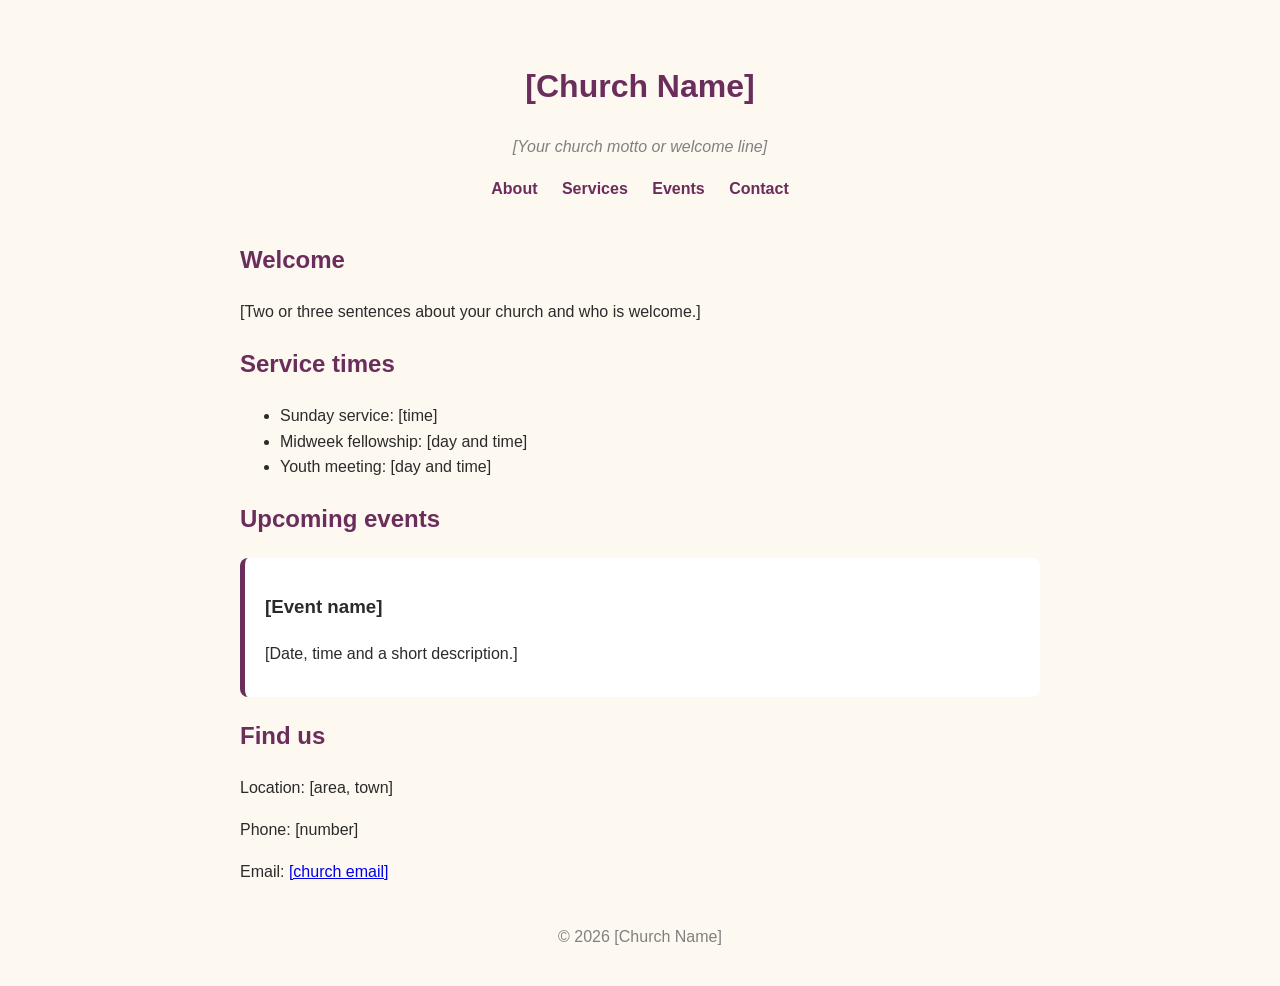
==== index.html @ 3519b6ee "Add files via upload" ====
<!DOCTYPE html>
<html lang="en">
<head>
  <meta charset="UTF-8">
  <meta name="viewport" content="width=device-width, initial-scale=1.0">
  <title>[Church Name]</title>
  <link rel="stylesheet" href="style.css">
</head>
<body>
  <header>
    <h1>[Church Name]</h1>
    <p class="tagline">[Your church motto or welcome line]</p>
    <nav>
      <a href="#about">About</a>
      <a href="#services">Services</a>
      <a href="#events">Events</a>
      <a href="#contact">Contact</a>
    </nav>
  </header>

  <main>
    <section id="about">
      <h2>Welcome</h2>
      <p>[Two or three sentences about your church and who is welcome.]</p>
    </section>

    <section id="services">
      <h2>Service times</h2>
      <ul>
        <li>Sunday service: [time]</li>
        <li>Midweek fellowship: [day and time]</li>
        <li>Youth meeting: [day and time]</li>
      </ul>
    </section>

    <section id="events">
      <h2>Upcoming events</h2>
      <div class="card">
        <h3>[Event name]</h3>
        <p>[Date, time and a short description.]</p>
      </div>
    </section>

    <section id="contact">
      <h2>Find us</h2>
      <p>Location: [area, town]</p>
      <p>Phone: [number]</p>
      <p>Email: <a href="mailto:[church email]">[church email]</a></p>
    </section>
  </main>

  <footer>
    <p>&copy; 2026 [Church Name]</p>
  </footer>
</body>
</html>
---- style.css ----
body {
  font-family: Arial, sans-serif;
  max-width: 800px;
  margin: 0 auto;
  padding: 20px;
  background-color: #fdf8f0;
  color: #2b2b2b;
  line-height: 1.6;
}

header {
  text-align: center;
  padding: 20px 0;
}

h1, h2 {
  color: #6b2d5c;
}

.tagline {
  font-style: italic;
  color: gray;
}

nav a {
  margin: 0 10px;
  text-decoration: none;
  font-weight: bold;
  color: #6b2d5c;
}

.card {
  background-color: white;
  padding: 15px 20px;
  margin-bottom: 15px;
  border-radius: 8px;
  border-left: 5px solid #6b2d5c;
}

footer {
  margin-top: 40px;
  text-align: center;
  color: gray;
}
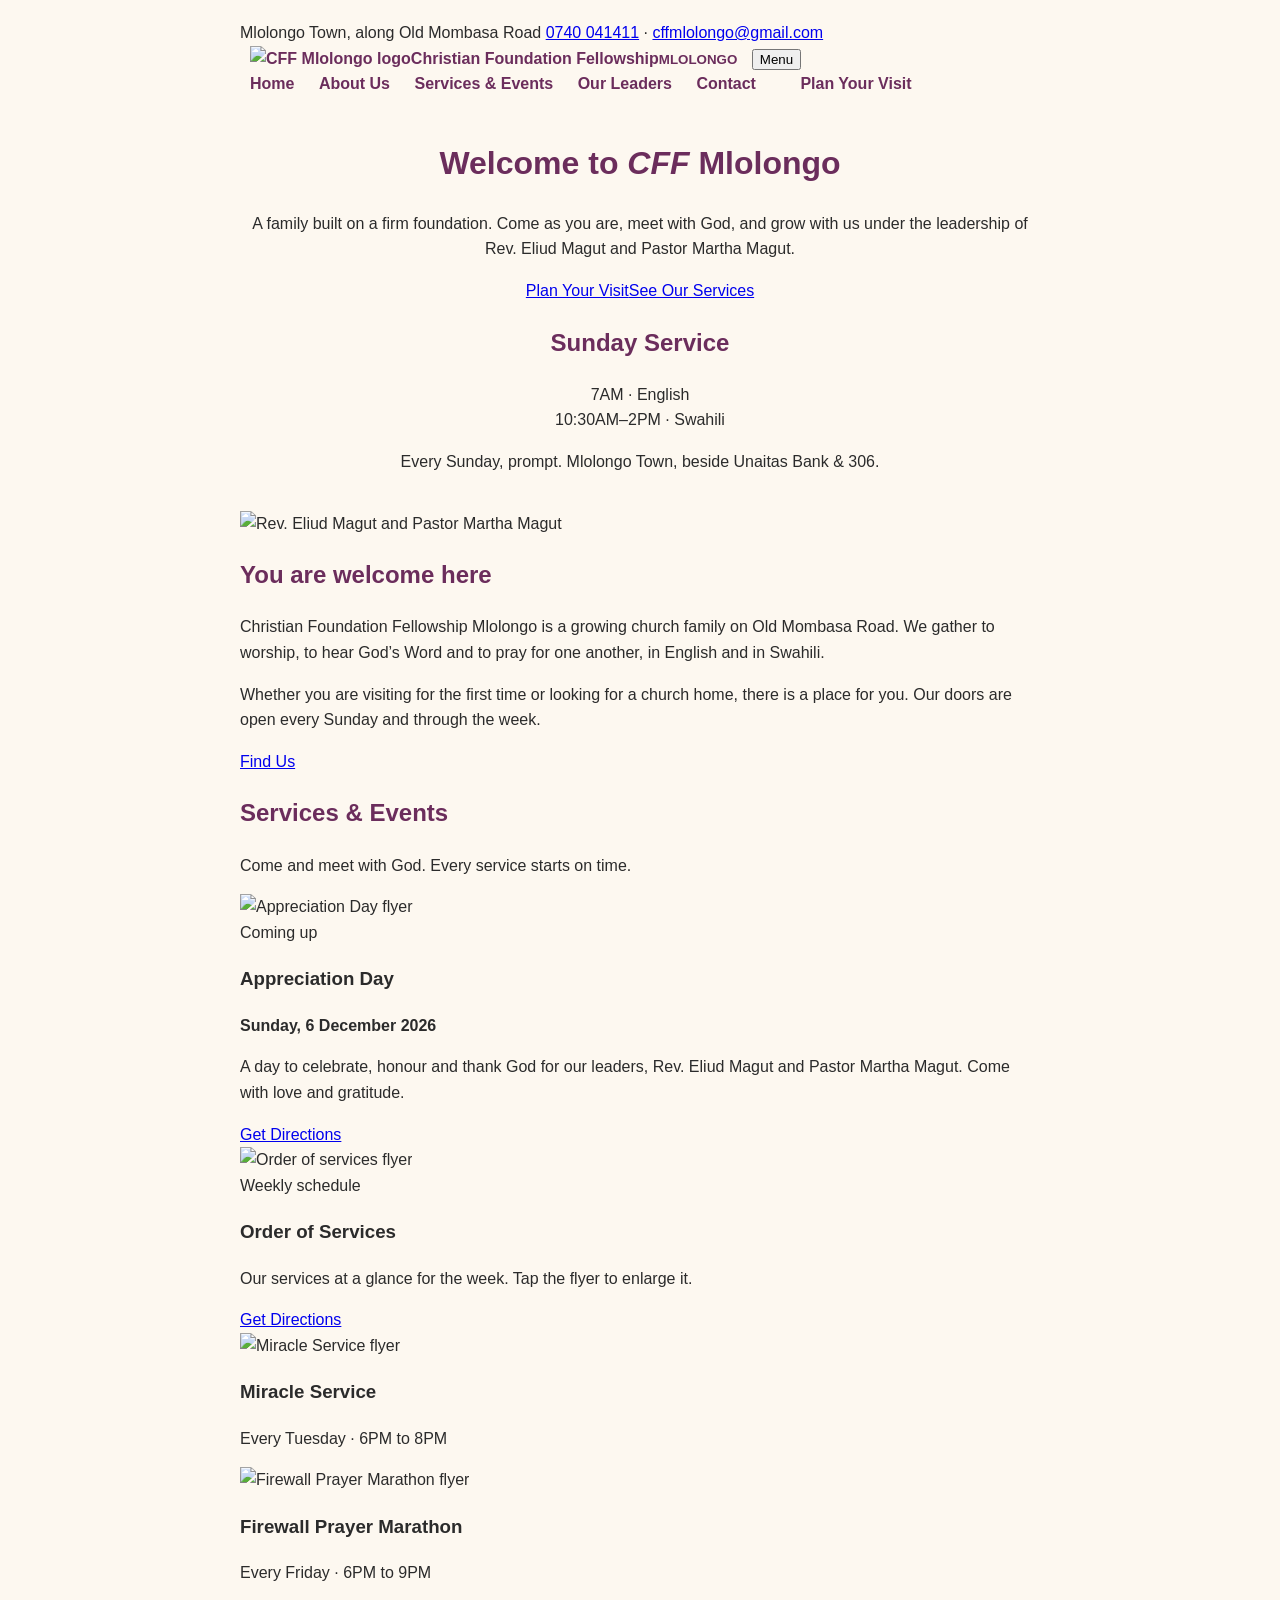
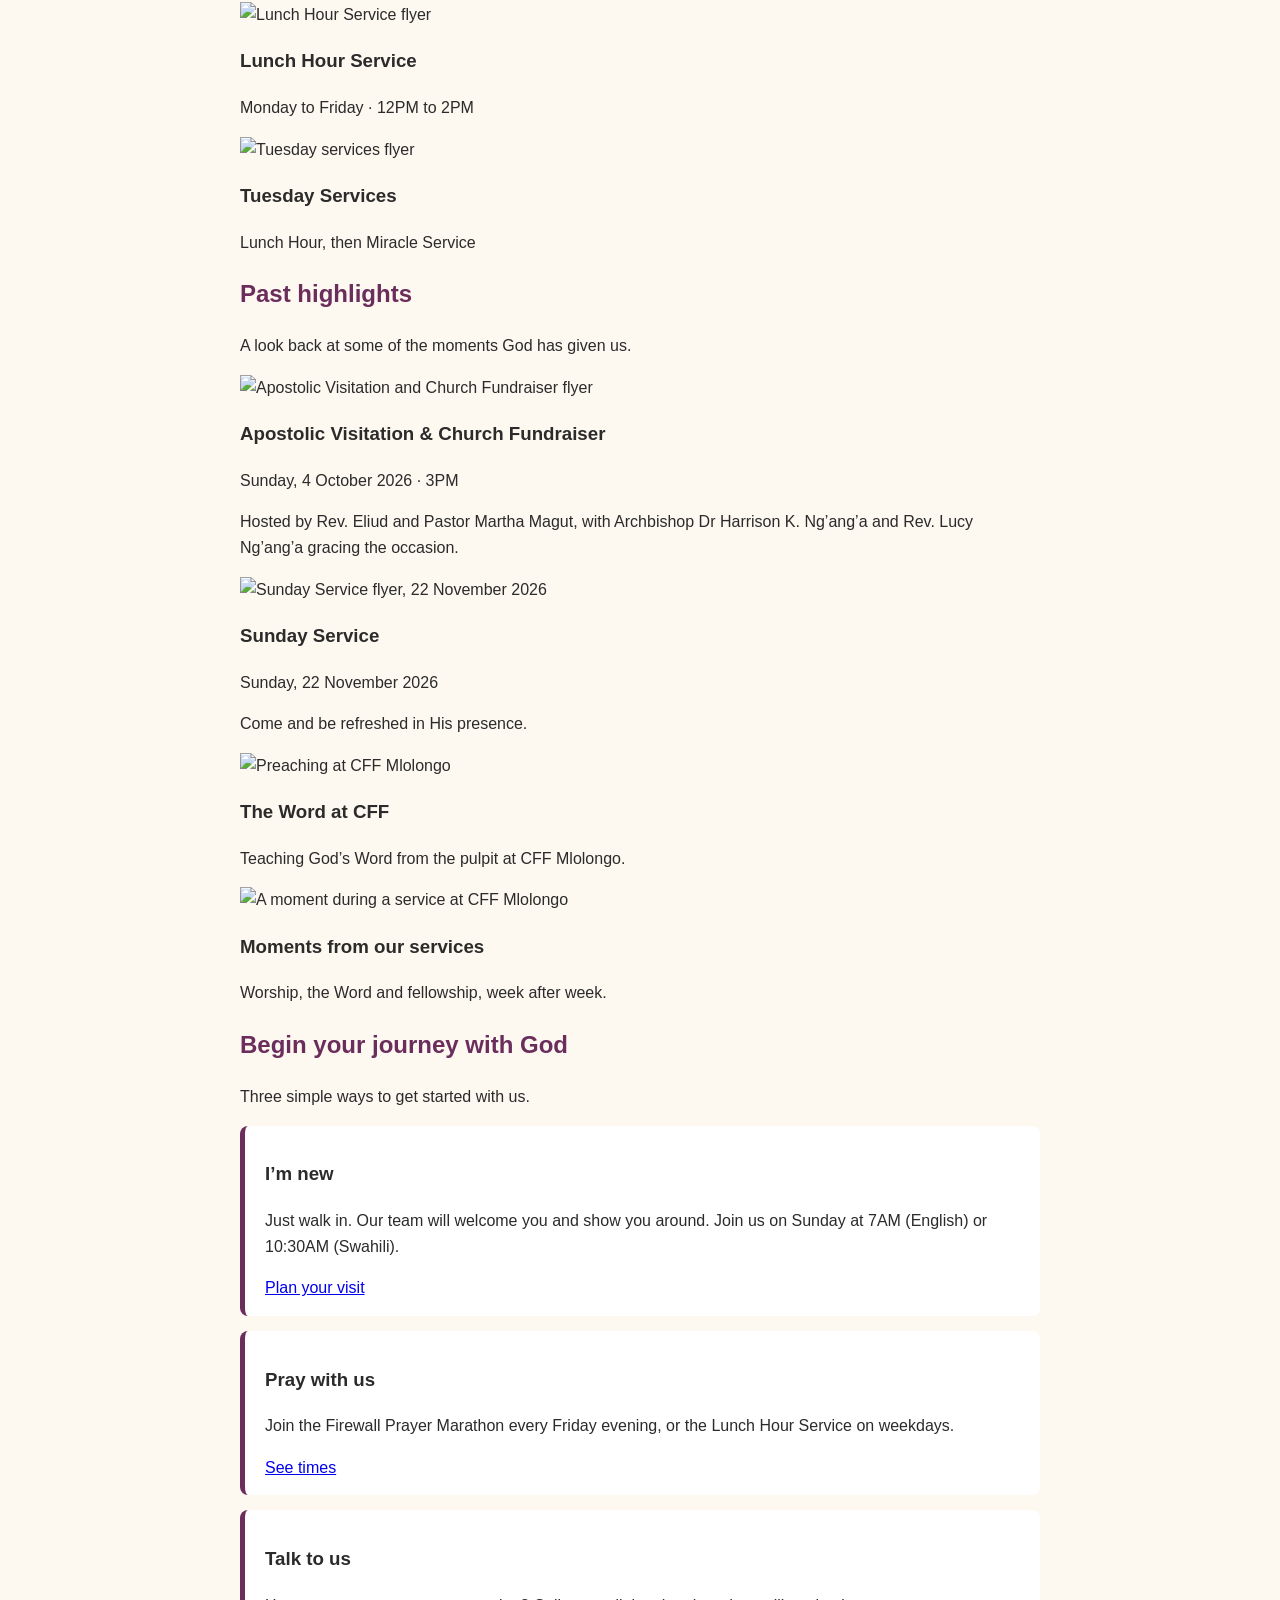
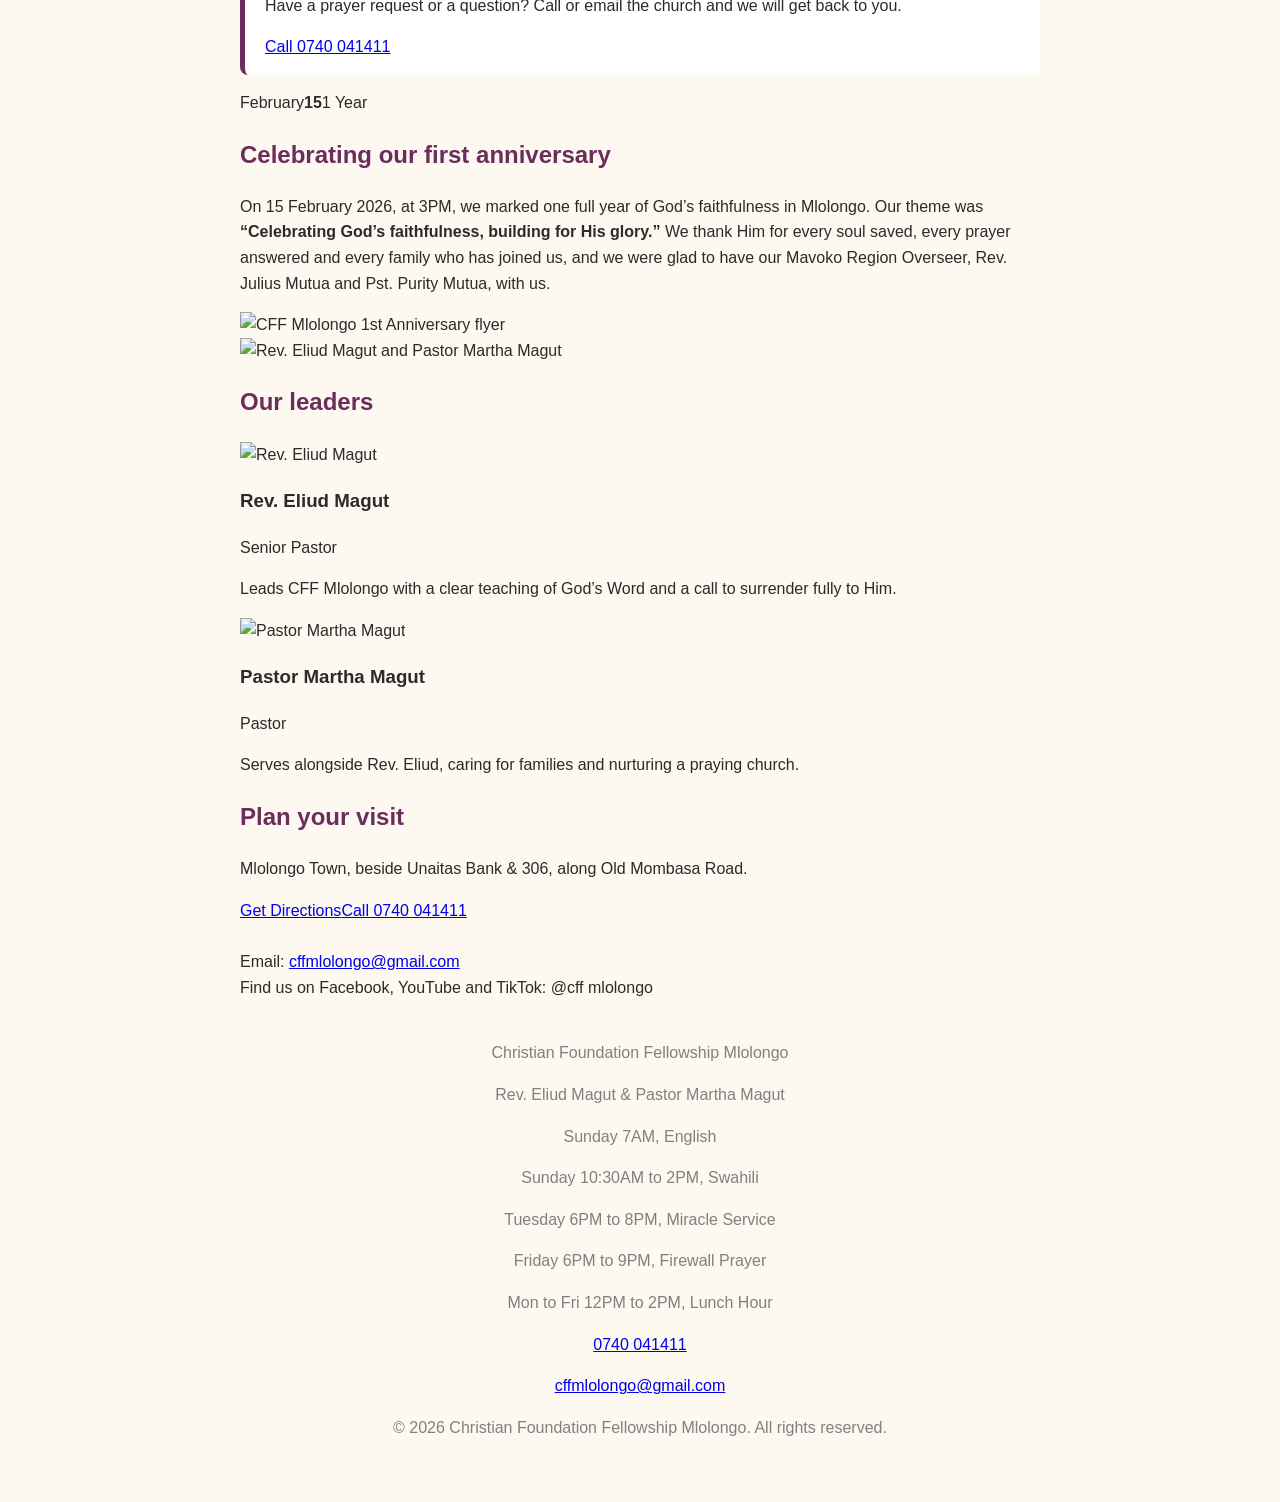
==== commit a1127fa9: "Add files via upload" ====
--- a/index.html
+++ b/index.html
@@ -1,56 +1,154 @@
-<!DOCTYPE html>
-<html lang="en">
-<head>
-  <meta charset="UTF-8">
-  <meta name="viewport" content="width=device-width, initial-scale=1.0">
-  <title>[Church Name]</title>
-  <link rel="stylesheet" href="style.css">
-</head>
-<body>
-  <header>
-    <h1>[Church Name]</h1>
-    <p class="tagline">[Your church motto or welcome line]</p>
-    <nav>
-      <a href="#about">About</a>
-      <a href="#services">Services</a>
-      <a href="#events">Events</a>
-      <a href="#contact">Contact</a>
-    </nav>
-  </header>
-
-  <main>
-    <section id="about">
-      <h2>Welcome</h2>
-      <p>[Two or three sentences about your church and who is welcome.]</p>
-    </section>
-
-    <section id="services">
-      <h2>Service times</h2>
-      <ul>
-        <li>Sunday service: [time]</li>
-        <li>Midweek fellowship: [day and time]</li>
-        <li>Youth meeting: [day and time]</li>
-      </ul>
-    </section>
-
-    <section id="events">
-      <h2>Upcoming events</h2>
-      <div class="card">
-        <h3>[Event name]</h3>
-        <p>[Date, time and a short description.]</p>
-      </div>
-    </section>
-
-    <section id="contact">
-      <h2>Find us</h2>
-      <p>Location: [area, town]</p>
-      <p>Phone: [number]</p>
-      <p>Email: <a href="mailto:[church email]">[church email]</a></p>
-    </section>
-  </main>
-
-  <footer>
-    <p>&copy; 2026 [Church Name]</p>
-  </footer>
-</body>
-</html>+<!DOCTYPE html>
+<html lang="en">
+<head>
+<meta charset="utf-8">
+<meta name="viewport" content="width=device-width, initial-scale=1">
+<title>Christian Foundation Fellowship Mlolongo</title>
+<meta name="description" content="Christian Foundation Fellowship Mlolongo. Join us every Sunday,English Service: 7:am to 10:30AM Swahili Service: 10:30 am to 2:00PM, beside Unaitas Bank along Old Mombasa Road.">
+<meta property="og:title" content="Christian Foundation Fellowship Mlolongo">
+<meta property="og:description" content="Join us every Sunday. Rev. Eliud Magut and Pastor Martha Magut.">
+<meta property="og:image" content="images/pastors.jpg">
+<link rel="icon" href="images/logo.png">
+<link rel="preconnect" href="https://fonts.googleapis.com">
+<link rel="preconnect" href="https://fonts.gstatic.com" crossorigin>
+<link href="https://fonts.googleapis.com/css2?family=Fraunces:opsz,wght@9..144,600;9..144,800&family=Figtree:wght@400;500;700&display=swap" rel="stylesheet">
+<link rel="stylesheet" href="style.css">
+</head>
+<body>
+
+<div class="top"><div class="wrap">
+  <span>Mlolongo Town, along Old Mombasa Road</span>
+  <span><a href="tel:0740041411">0740 041411</a> · <a href="mailto:cffmlolongo@gmail.com">cffmlolongo@gmail.com</a></span>
+</div></div>
+
+<nav class="main"><div class="wrap">
+  <a class="brand" href="#home"><img src="images/logo.png" alt="CFF Mlolongo logo"><span>Christian Foundation Fellowship<small>MLOLONGO</small></span></a>
+  <button class="burger" id="burger" aria-label="Menu">Menu</button>
+  <div class="links" id="links">
+    <a href="#home">Home</a>
+    <a href="#about">About Us</a>
+    <a href="#events">Services &amp; Events</a>
+    <a href="#leaders">Our Leaders</a>
+    <a href="#contact">Contact</a>
+    <a class="btn red" href="#contact" style="padding:10px 20px">Plan Your Visit</a>
+  </div>
+</div></nav>
+
+<header class="hero" id="home"><div class="wrap hero-grid">
+  <div>
+    <h1>Welcome to <em>CFF</em> Mlolongo</h1>
+    <p>A family built on a firm foundation. Come as you are, meet with God, and grow with us under the leadership of Rev. Eliud Magut and Pastor Martha Magut.</p>
+    <div class="cta"><a class="btn" href="#contact">Plan Your Visit</a><a class="btn ghost" href="#events">See Our Services</a></div>
+  </div>
+  <div class="sunday">
+    <h2>Sunday Service</h2>
+    <div class="t">7AM · English</div>
+    <div class="t">10:30AM–2PM · Swahili</div>
+    <p>Every Sunday, prompt. Mlolongo Town, beside Unaitas Bank &amp; 306.</p>
+  </div>
+</div></header>
+
+<section class="welcome" id="about"><div class="wrap">
+  <img class="ph" src="images/pastors.jpg" alt="Rev. Eliud Magut and Pastor Martha Magut">
+  <div>
+    <h2 class="title">You are welcome here</h2>
+    <p>Christian Foundation Fellowship Mlolongo is a growing church family on Old Mombasa Road. We gather to worship, to hear God’s Word and to pray for one another, in English and in Swahili.</p>
+    <p>Whether you are visiting for the first time or looking for a church home, there is a place for you. Our doors are open every Sunday and through the week.</p>
+    <div class="cta"><a class="btn red" href="#contact">Find Us</a></div>
+  </div>
+</div></section>
+
+<section class="events" id="events"><div class="wrap">
+  <h2 class="title center">Services &amp; Events</h2>
+  <p class="lead center">Come and meet with God. Every service starts on time.</p>
+
+  <div class="featured">
+    <img src="images/appreciation-day.jpg" alt="Appreciation Day flyer" data-zoom>
+    <div>
+      <span class="tag">Coming up</span>
+      <h3>Appreciation Day</h3>
+      <p><strong>Sunday, 6 December 2026</strong></p>
+      <p>A day to celebrate, honour and thank God for our leaders, Rev. Eliud Magut and Pastor Martha Magut. Come with love and gratitude.</p>
+      <div class="cta"><a class="btn" href="#contact">Get Directions</a></div>
+    </div>
+  </div>
+
+  <div class="featured">
+    <img src="images/order-of-services.jpg" alt="Order of services flyer" data-zoom>
+    <div>
+      <span class="tag">Weekly schedule</span>
+      <h3>Order of Services</h3>
+      <p>Our services at a glance for the week. Tap the flyer to enlarge it.</p>
+      <div class="cta"><a class="btn" href="#contact">Get Directions</a></div>
+    </div>
+  </div>
+
+  <div class="cards4">
+    <div class="ev"><img src="images/miracle-service.jpg" alt="Miracle Service flyer" data-zoom><div><h3>Miracle Service</h3><p class="when">Every Tuesday · 6PM to 8PM</p></div></div>
+    <div class="ev"><img src="images/firewall-prayer.jpg" alt="Firewall Prayer Marathon flyer" data-zoom><div><h3>Firewall Prayer Marathon</h3><p class="when">Every Friday · 6PM to 9PM</p></div></div>
+    <div class="ev"><img src="images/lunch-hour.jpg" alt="Lunch Hour Service flyer" data-zoom><div><h3>Lunch Hour Service</h3><p class="when">Monday to Friday · 12PM to 2PM</p></div></div>
+    <div class="ev"><img src="images/tuesday-services.jpg" alt="Tuesday services flyer" data-zoom><div><h3>Tuesday Services</h3><p class="when">Lunch Hour, then Miracle Service</p></div></div>
+  </div>
+</div></section>
+
+<section id="highlights"><div class="wrap">
+  <h2 class="title center">Past highlights</h2>
+  <p class="lead center">A look back at some of the moments God has given us.</p>
+  <div class="hl">
+    <div class="ev"><img src="images/apostolic-visitation.jpg" alt="Apostolic Visitation and Church Fundraiser flyer" data-zoom><div><h3>Apostolic Visitation &amp; Church Fundraiser</h3><p class="when">Sunday, 4 October 2026 · 3PM</p><p class="note">Hosted by Rev. Eliud and Pastor Martha Magut, with Archbishop Dr Harrison K. Ng’ang’a and Rev. Lucy Ng’ang’a gracing the occasion.</p></div></div>
+    <div class="ev"><img src="images/sunday-service.jpg" alt="Sunday Service flyer, 22 November 2026" data-zoom><div><h3>Sunday Service</h3><p class="when">Sunday, 22 November 2026</p><p class="note">Come and be refreshed in His presence.</p></div></div>
+    <div class="ev"><img src="images/pulpit.jpg" alt="Preaching at CFF Mlolongo" data-zoom><div><h3>The Word at CFF</h3><p class="note">Teaching God’s Word from the pulpit at CFF Mlolongo.</p></div></div>
+    <div class="ev"><img src="images/service-moment.jpg" alt="A moment during a service at CFF Mlolongo" data-zoom><div><h3>Moments from our services</h3><p class="note">Worship, the Word and fellowship, week after week.</p></div></div>
+  </div>
+</div></section>
+
+<section id="journey"><div class="wrap">
+  <h2 class="title center">Begin your journey with God</h2>
+  <p class="lead center">Three simple ways to get started with us.</p>
+  <div class="grid3">
+    <div class="card"><h3>I’m new</h3><p>Just walk in. Our team will welcome you and show you around. Join us on Sunday at 7AM (English) or 10:30AM (Swahili).</p><a class="more" href="#contact">Plan your visit</a></div>
+    <div class="card"><h3>Pray with us</h3><p>Join the Firewall Prayer Marathon every Friday evening, or the Lunch Hour Service on weekdays.</p><a class="more" href="#events">See times</a></div>
+    <div class="card"><h3>Talk to us</h3><p>Have a prayer request or a question? Call or email the church and we will get back to you.</p><a class="more" href="tel:0740041411">Call 0740 041411</a></div>
+  </div>
+</div></section>
+
+<section class="anni" id="anniversary"><div class="wrap">
+  <div class="date"><span>February</span><b>15</b><span>1 Year</span></div>
+  <div class="anni-text"><h2>Celebrating our first anniversary</h2><p>On 15 February 2026, at 3PM, we marked one full year of God’s faithfulness in Mlolongo. Our theme was <strong>“Celebrating God’s faithfulness, building for His glory.”</strong> We thank Him for every soul saved, every prayer answered and every family who has joined us, and we were glad to have our Mavoko Region Overseer, Rev. Julius Mutua and Pst. Purity Mutua, with us.</p></div>
+  <img class="anni-img" src="images/anniversary.jpg" alt="CFF Mlolongo 1st Anniversary flyer" data-zoom>
+</div></section>
+
+<section class="leaders" id="leaders"><div class="wrap">
+  <img src="images/pastors.jpg" alt="Rev. Eliud Magut and Pastor Martha Magut">
+  <div>
+    <h2 class="title">Our leaders</h2>
+    <div class="who"><img class="av" src="images/avatar-eliud.jpg" alt="Rev. Eliud Magut"><h3>Rev. Eliud Magut</h3><p class="role">Senior Pastor</p><p>Leads CFF Mlolongo with a clear teaching of God’s Word and a call to surrender fully to Him.</p></div>
+    <div class="who"><img class="av" src="images/avatar-martha.jpg" alt="Pastor Martha Magut"><h3>Pastor Martha Magut</h3><p class="role">Pastor</p><p>Serves alongside Rev. Eliud, caring for families and nurturing a praying church.</p></div>
+  </div>
+</div></section>
+
+<section class="visit" id="contact"><div class="wrap">
+  <h2 class="title">Plan your visit</h2>
+  <p class="address">Mlolongo Town, beside Unaitas Bank &amp; 306, along Old Mombasa Road.</p>
+  <div class="cta"><a class="btn red" href="https://maps.app.goo.gl/NoRtbxfYdgS4P6Lt7" target="_blank" rel="noopener">Get Directions</a><a class="btn" href="tel:0740041411">Call 0740 041411</a></div>
+  <p style="margin-top:26px;color:var(--muted)">Email: <a href="mailto:cffmlolongo@gmail.com">cffmlolongo@gmail.com</a><br>Find us on Facebook, YouTube and TikTok: @cff mlolongo</p>
+</div></section>
+
+<footer><div class="wrap">
+  <div><div class="brandline"><img src="images/logo.png" alt=""><span>Christian Foundation Fellowship Mlolongo</span></div><p>Rev. Eliud Magut &amp; Pastor Martha Magut</p></div>
+  <div><p>Sunday 7AM, English</p><p>Sunday 10:30AM to 2PM, Swahili</p><p>Tuesday 6PM to 8PM, Miracle Service</p><p>Friday 6PM to 9PM, Firewall Prayer</p><p>Mon to Fri 12PM to 2PM, Lunch Hour</p></div>
+  <div><p><a href="tel:0740041411">0740 041411</a></p><p><a href="mailto:cffmlolongo@gmail.com">cffmlolongo@gmail.com</a></p></div>
+</div>
+<div class="wrap"><p class="small">© 2026 Christian Foundation Fellowship Mlolongo. All rights reserved.</p></div></footer>
+
+<div id="lb"><img alt=""></div>
+<script>
+var b=document.getElementById('burger'),l=document.getElementById('links');
+b.onclick=function(){l.classList.toggle('open')};
+l.onclick=function(e){if(e.target.tagName==='A')l.classList.remove('open')};
+var lb=document.getElementById('lb'),li=lb.querySelector('img');
+document.querySelectorAll('[data-zoom]').forEach(function(i){i.onclick=function(){li.src=i.src;lb.classList.add('on')}});
+lb.onclick=function(){lb.classList.remove('on')};
+</script>
+</body>
+</html>
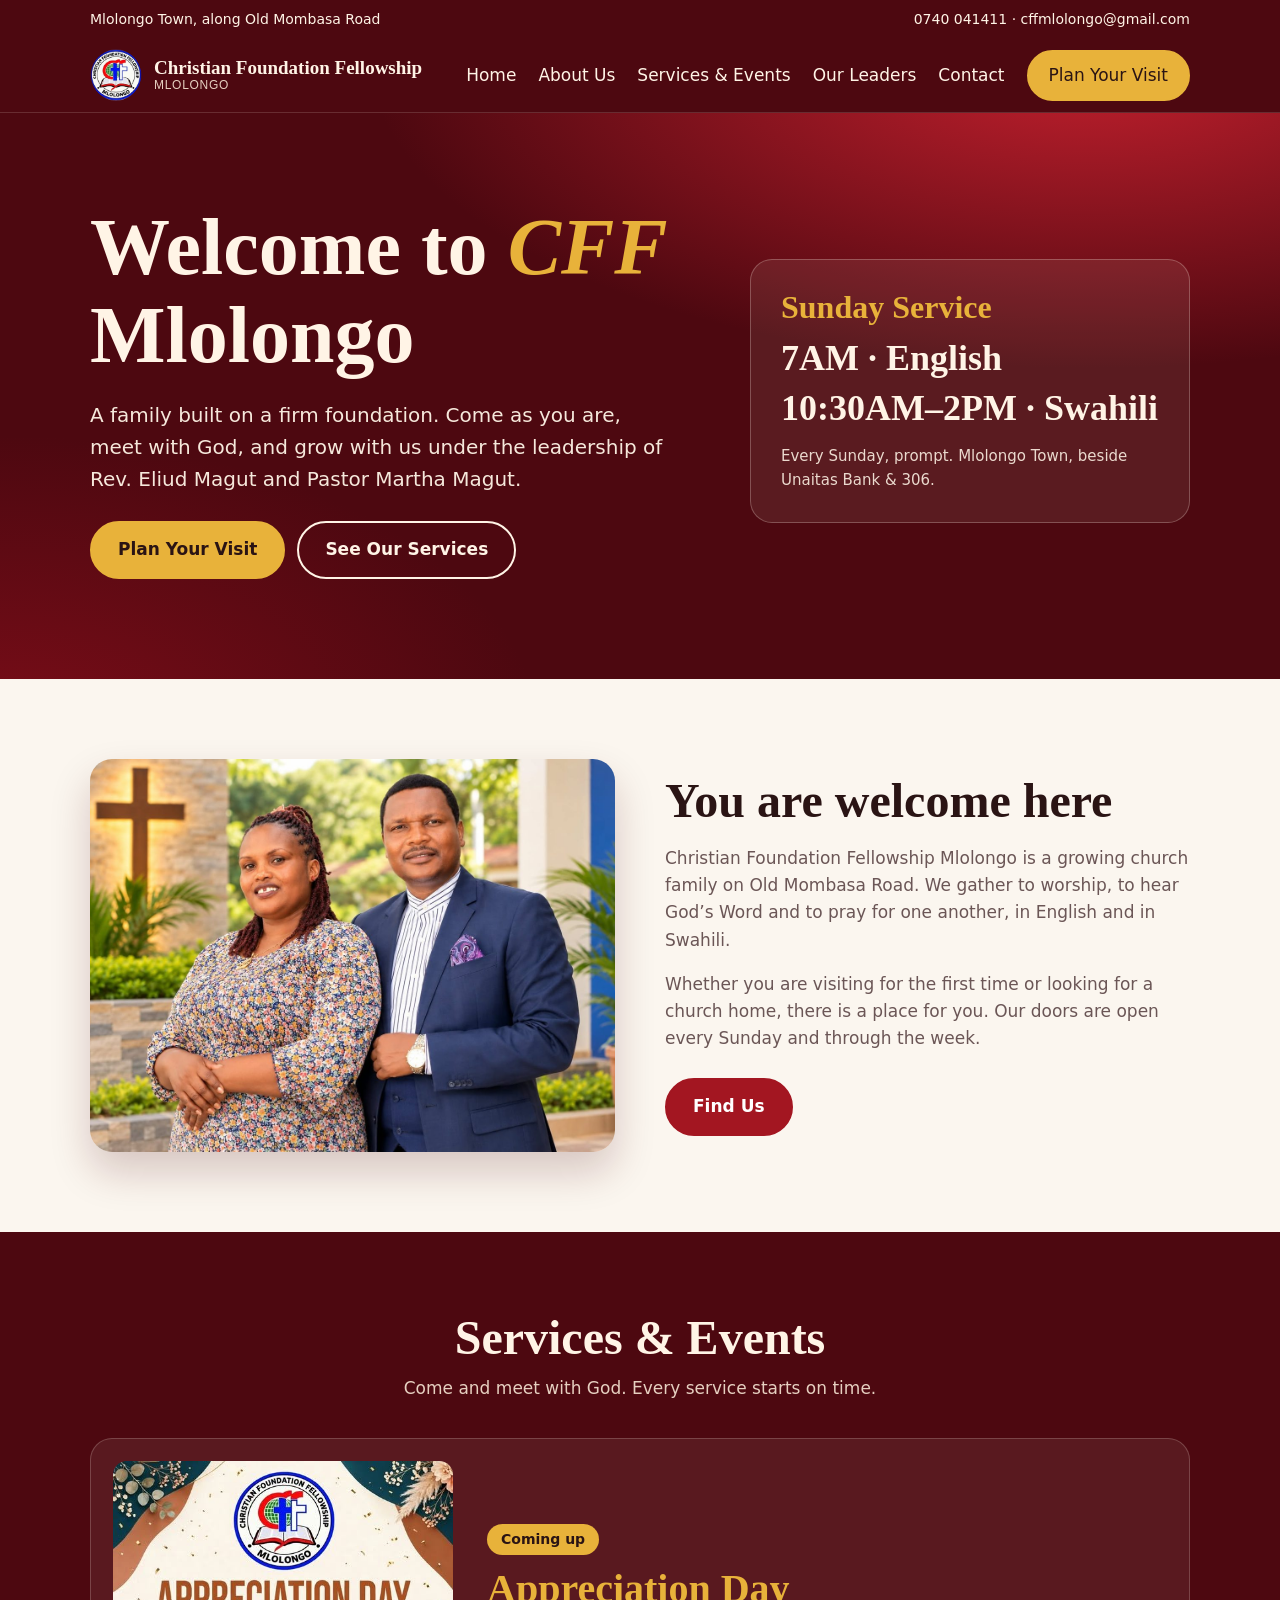
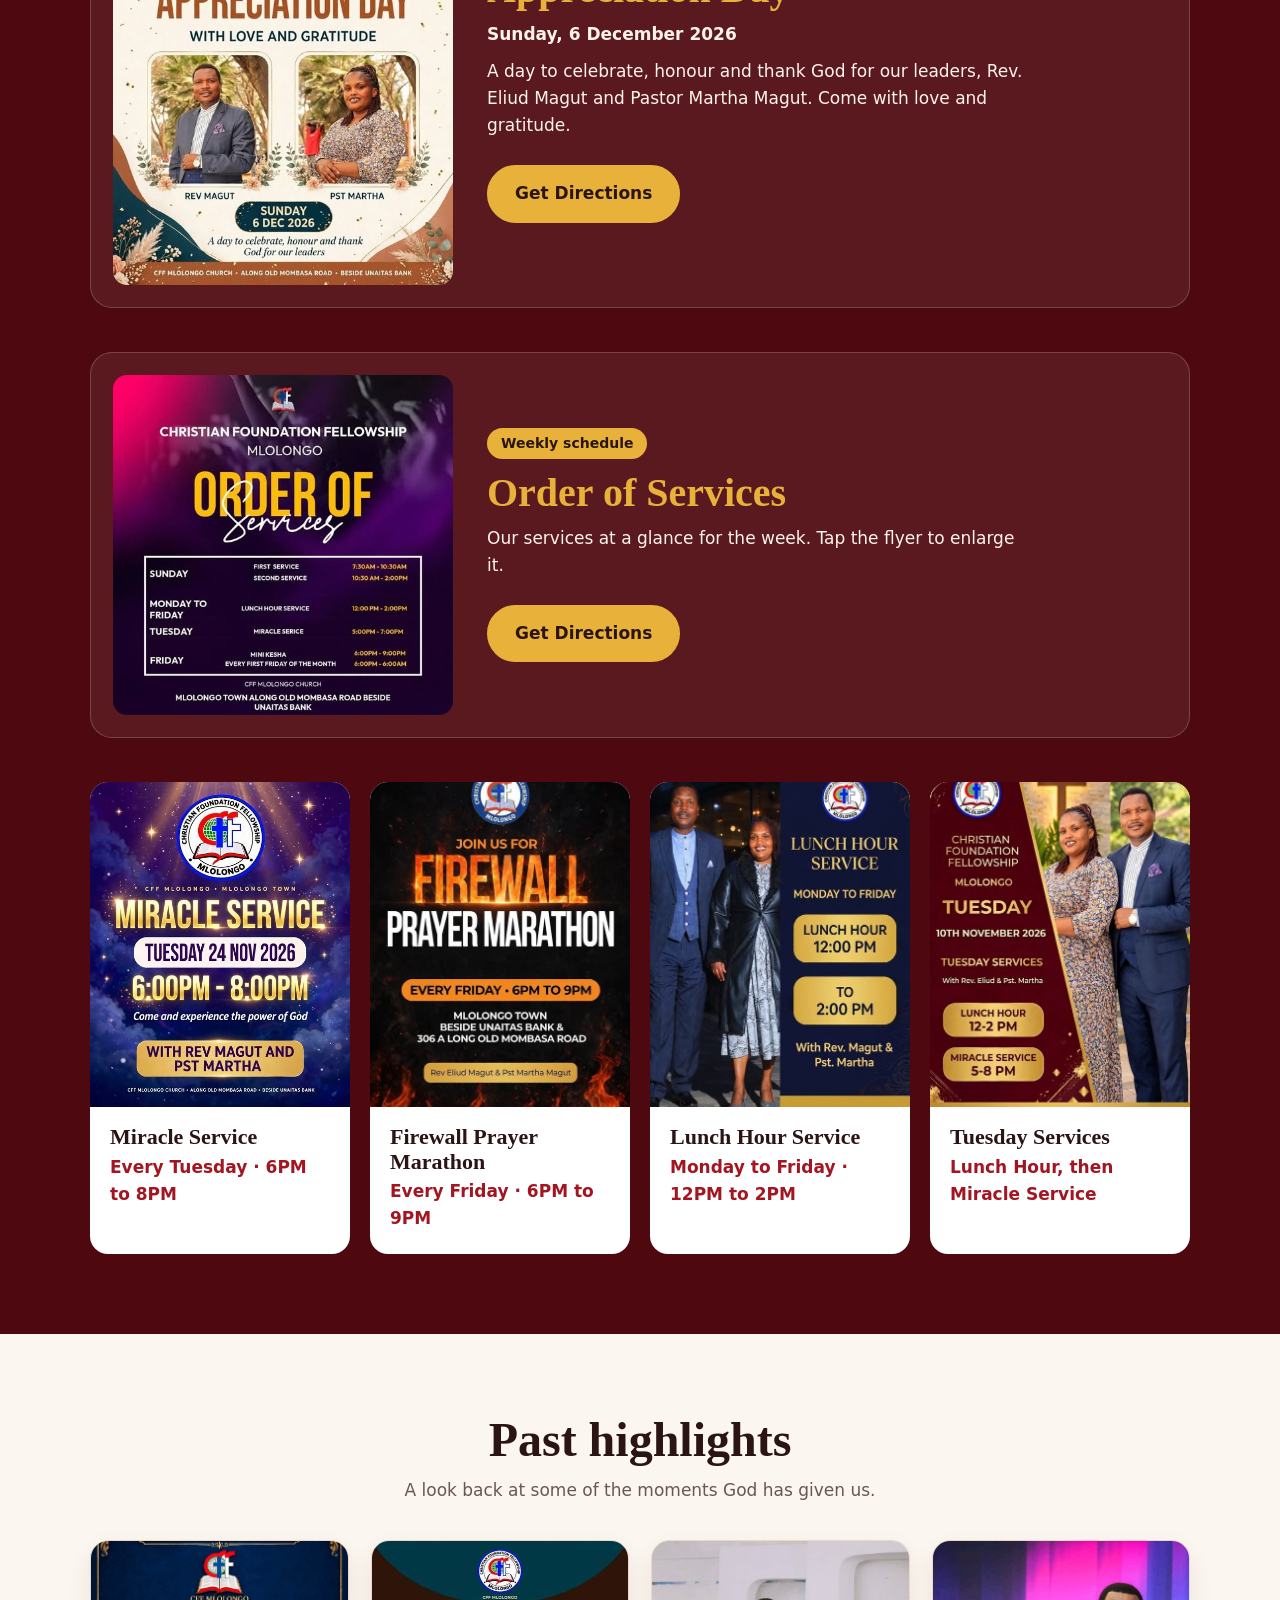
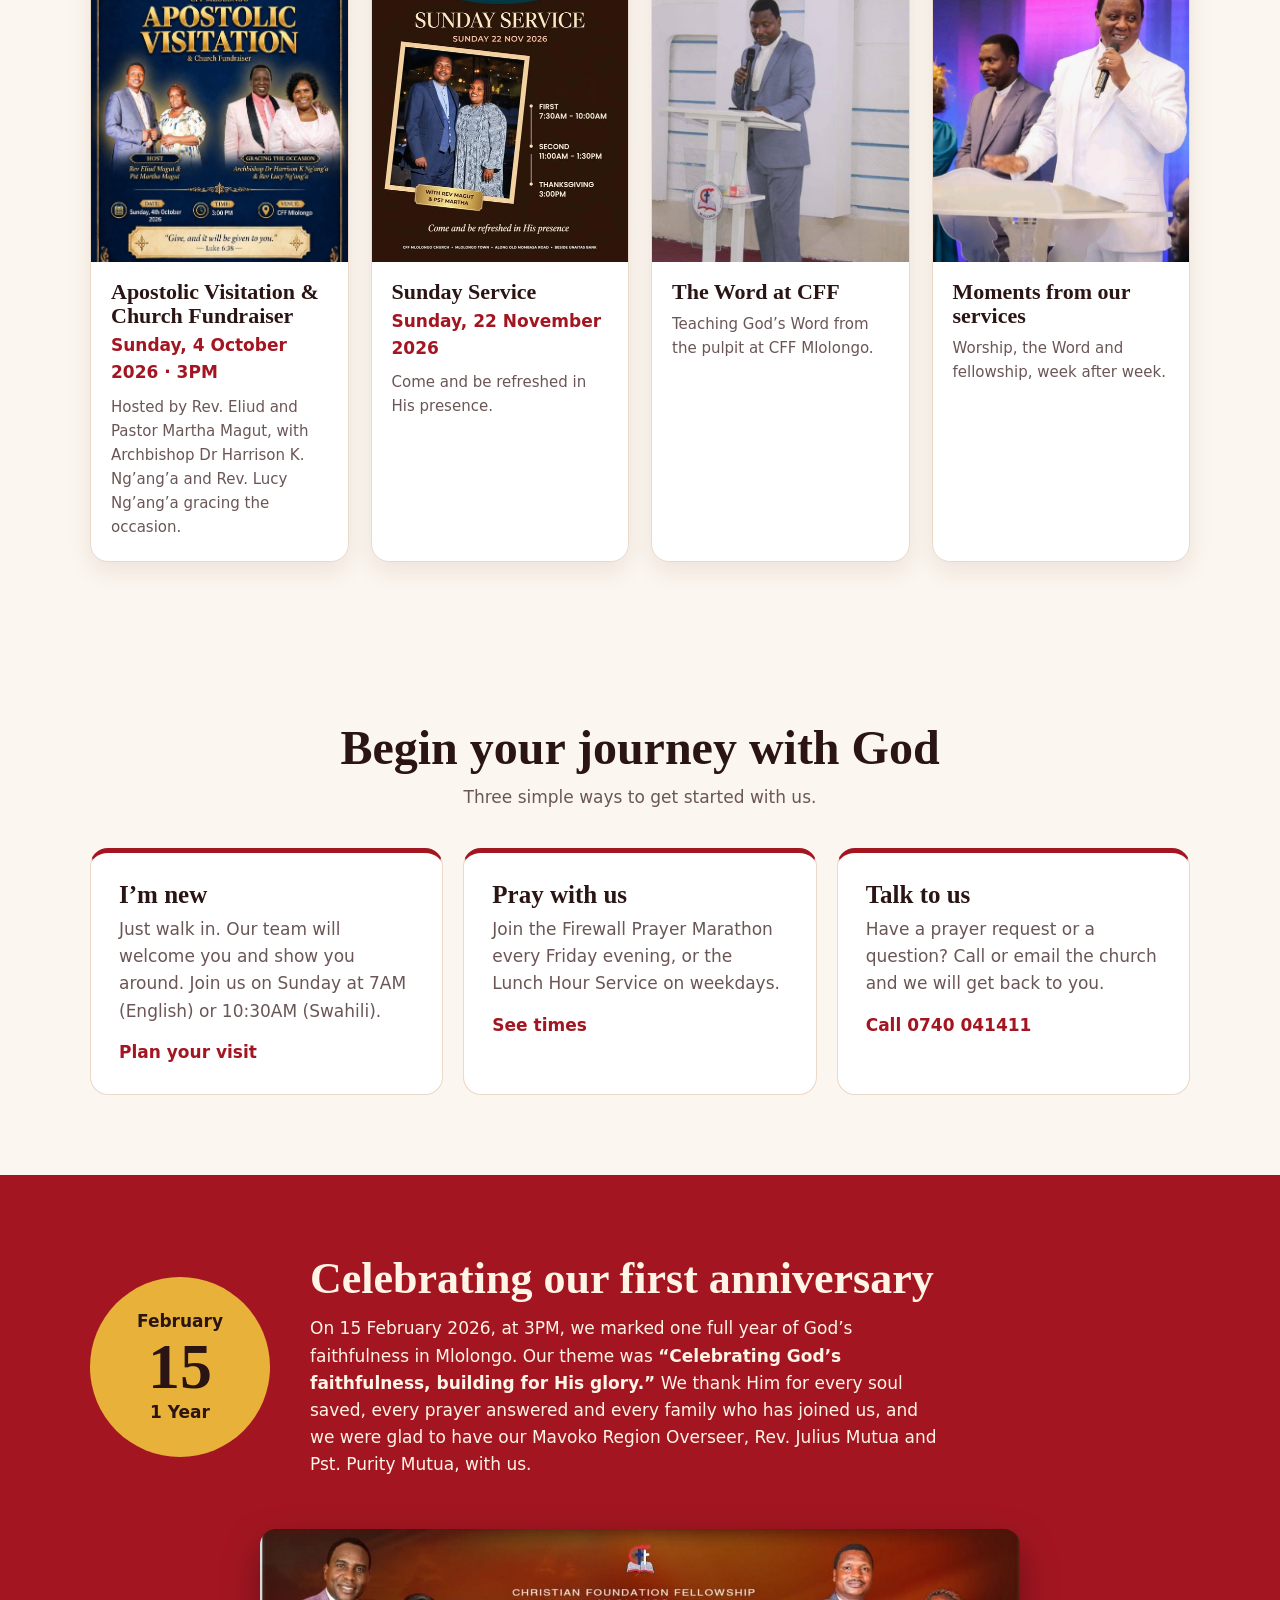
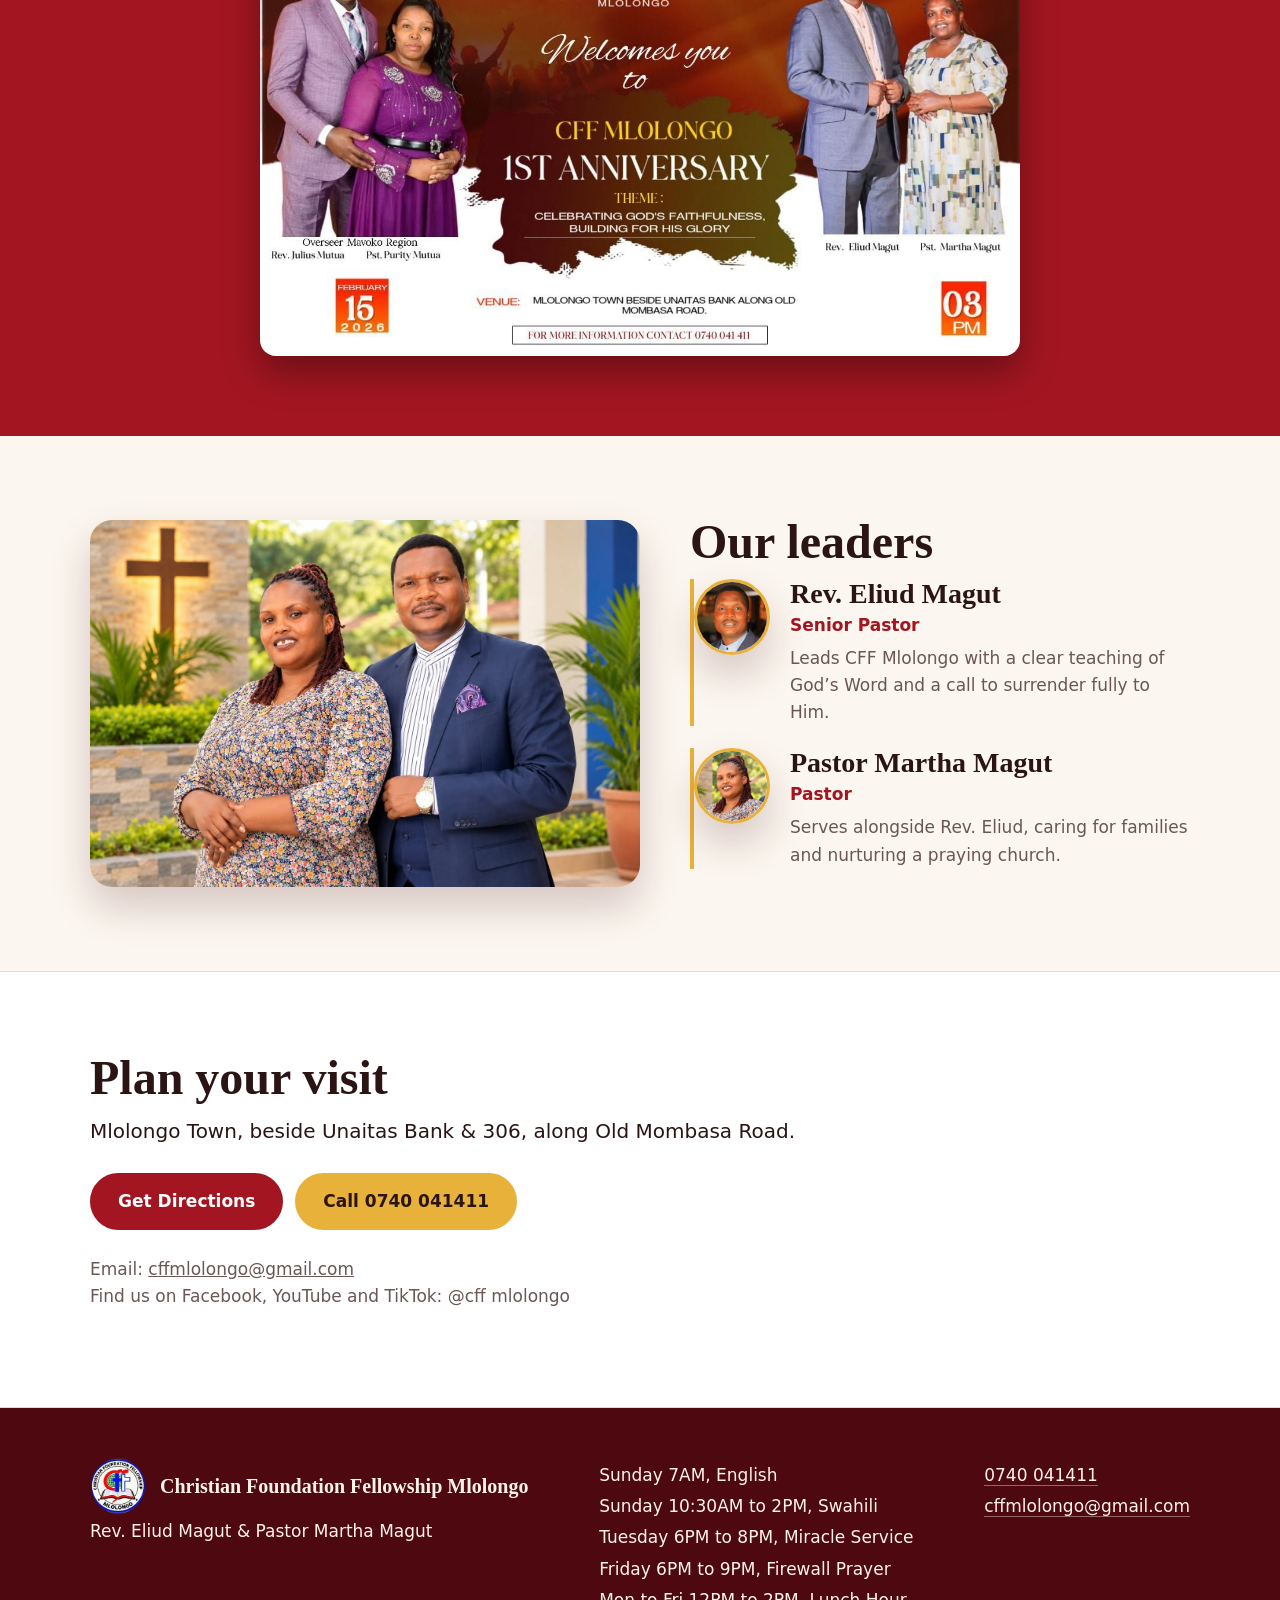
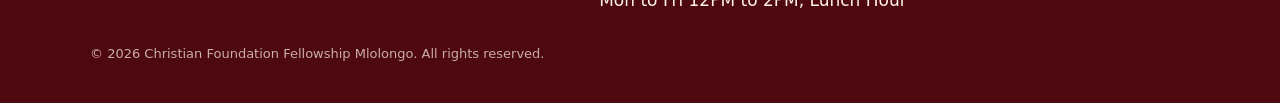
==== commit bd74864e: "Add files via upload" ====
--- a/index.html
+++ b/index.html
@@ -4,11 +4,11 @@
 <meta charset="utf-8">
 <meta name="viewport" content="width=device-width, initial-scale=1">
 <title>Christian Foundation Fellowship Mlolongo</title>
-<meta name="description" content="Christian Foundation Fellowship Mlolongo. Join us every Sunday,English Service: 7:am to 10:30AM Swahili Service: 10:30 am to 2:00PM, beside Unaitas Bank along Old Mombasa Road.">
+<meta name="description" content="Christian Foundation Fellowship Mlolongo. Join us every Sunday, 7AM English and 10:30AM Swahili, beside Unaitas Bank along Old Mombasa Road.">
 <meta property="og:title" content="Christian Foundation Fellowship Mlolongo">
 <meta property="og:description" content="Join us every Sunday. Rev. Eliud Magut and Pastor Martha Magut.">
-<meta property="og:image" content="images/pastors.jpg">
-<link rel="icon" href="images/logo.png">
+<meta property="og:image" content="images/images/pastors.jpg">
+<link rel="icon" href="images/images/logo.png">
 <link rel="preconnect" href="https://fonts.googleapis.com">
 <link rel="preconnect" href="https://fonts.gstatic.com" crossorigin>
 <link href="https://fonts.googleapis.com/css2?family=Fraunces:opsz,wght@9..144,600;9..144,800&family=Figtree:wght@400;500;700&display=swap" rel="stylesheet">
@@ -22,7 +22,7 @@
 </div></div>
 
 <nav class="main"><div class="wrap">
-  <a class="brand" href="#home"><img src="images/logo.png" alt="CFF Mlolongo logo"><span>Christian Foundation Fellowship<small>MLOLONGO</small></span></a>
+  <a class="brand" href="#home"><img src="images/images/logo.png" alt="CFF Mlolongo logo"><span>Christian Foundation Fellowship<small>MLOLONGO</small></span></a>
   <button class="burger" id="burger" aria-label="Menu">Menu</button>
   <div class="links" id="links">
     <a href="#home">Home</a>
@@ -49,7 +49,7 @@
 </div></header>
 
 <section class="welcome" id="about"><div class="wrap">
-  <img class="ph" src="images/pastors.jpg" alt="Rev. Eliud Magut and Pastor Martha Magut">
+  <img class="ph" src="images/images/pastors.jpg" alt="Rev. Eliud Magut and Pastor Martha Magut">
   <div>
     <h2 class="title">You are welcome here</h2>
     <p>Christian Foundation Fellowship Mlolongo is a growing church family on Old Mombasa Road. We gather to worship, to hear God’s Word and to pray for one another, in English and in Swahili.</p>
@@ -63,7 +63,7 @@
   <p class="lead center">Come and meet with God. Every service starts on time.</p>
 
   <div class="featured">
-    <img src="images/appreciation-day.jpg" alt="Appreciation Day flyer" data-zoom>
+    <img src="images/images/appreciation-day.jpg" alt="Appreciation Day flyer" data-zoom>
     <div>
       <span class="tag">Coming up</span>
       <h3>Appreciation Day</h3>
@@ -74,7 +74,7 @@
   </div>
 
   <div class="featured">
-    <img src="images/order-of-services.jpg" alt="Order of services flyer" data-zoom>
+    <img src="images/images/order-of-services.jpg" alt="Order of services flyer" data-zoom>
     <div>
       <span class="tag">Weekly schedule</span>
       <h3>Order of Services</h3>
@@ -84,10 +84,10 @@
   </div>
 
   <div class="cards4">
-    <div class="ev"><img src="images/miracle-service.jpg" alt="Miracle Service flyer" data-zoom><div><h3>Miracle Service</h3><p class="when">Every Tuesday · 6PM to 8PM</p></div></div>
-    <div class="ev"><img src="images/firewall-prayer.jpg" alt="Firewall Prayer Marathon flyer" data-zoom><div><h3>Firewall Prayer Marathon</h3><p class="when">Every Friday · 6PM to 9PM</p></div></div>
-    <div class="ev"><img src="images/lunch-hour.jpg" alt="Lunch Hour Service flyer" data-zoom><div><h3>Lunch Hour Service</h3><p class="when">Monday to Friday · 12PM to 2PM</p></div></div>
-    <div class="ev"><img src="images/tuesday-services.jpg" alt="Tuesday services flyer" data-zoom><div><h3>Tuesday Services</h3><p class="when">Lunch Hour, then Miracle Service</p></div></div>
+    <div class="ev"><img src="images/images/miracle-service.jpg" alt="Miracle Service flyer" data-zoom><div><h3>Miracle Service</h3><p class="when">Every Tuesday · 6PM to 8PM</p></div></div>
+    <div class="ev"><img src="images/images/firewall-prayer.jpg" alt="Firewall Prayer Marathon flyer" data-zoom><div><h3>Firewall Prayer Marathon</h3><p class="when">Every Friday · 6PM to 9PM</p></div></div>
+    <div class="ev"><img src="images/images/lunch-hour.jpg" alt="Lunch Hour Service flyer" data-zoom><div><h3>Lunch Hour Service</h3><p class="when">Monday to Friday · 12PM to 2PM</p></div></div>
+    <div class="ev"><img src="images/images/tuesday-services.jpg" alt="Tuesday services flyer" data-zoom><div><h3>Tuesday Services</h3><p class="when">Lunch Hour, then Miracle Service</p></div></div>
   </div>
 </div></section>
 
@@ -95,10 +95,10 @@
   <h2 class="title center">Past highlights</h2>
   <p class="lead center">A look back at some of the moments God has given us.</p>
   <div class="hl">
-    <div class="ev"><img src="images/apostolic-visitation.jpg" alt="Apostolic Visitation and Church Fundraiser flyer" data-zoom><div><h3>Apostolic Visitation &amp; Church Fundraiser</h3><p class="when">Sunday, 4 October 2026 · 3PM</p><p class="note">Hosted by Rev. Eliud and Pastor Martha Magut, with Archbishop Dr Harrison K. Ng’ang’a and Rev. Lucy Ng’ang’a gracing the occasion.</p></div></div>
-    <div class="ev"><img src="images/sunday-service.jpg" alt="Sunday Service flyer, 22 November 2026" data-zoom><div><h3>Sunday Service</h3><p class="when">Sunday, 22 November 2026</p><p class="note">Come and be refreshed in His presence.</p></div></div>
-    <div class="ev"><img src="images/pulpit.jpg" alt="Preaching at CFF Mlolongo" data-zoom><div><h3>The Word at CFF</h3><p class="note">Teaching God’s Word from the pulpit at CFF Mlolongo.</p></div></div>
-    <div class="ev"><img src="images/service-moment.jpg" alt="A moment during a service at CFF Mlolongo" data-zoom><div><h3>Moments from our services</h3><p class="note">Worship, the Word and fellowship, week after week.</p></div></div>
+    <div class="ev"><img src="images/images/apostolic-visitation.jpg" alt="Apostolic Visitation and Church Fundraiser flyer" data-zoom><div><h3>Apostolic Visitation &amp; Church Fundraiser</h3><p class="when">Sunday, 4 October 2026 · 3PM</p><p class="note">Hosted by Rev. Eliud and Pastor Martha Magut, with Archbishop Dr Harrison K. Ng’ang’a and Rev. Lucy Ng’ang’a gracing the occasion.</p></div></div>
+    <div class="ev"><img src="images/images/sunday-service.jpg" alt="Sunday Service flyer, 22 November 2026" data-zoom><div><h3>Sunday Service</h3><p class="when">Sunday, 22 November 2026</p><p class="note">Come and be refreshed in His presence.</p></div></div>
+    <div class="ev"><img src="images/images/sermon.jpg" alt="Preaching at CFF Mlolongo" data-zoom><div><h3>The Word at CFF</h3><p class="note">Teaching God’s Word from the pulpit at CFF Mlolongo.</p></div></div>
+    <div class="ev"><img src="images/images/service-moment.jpg" alt="A moment during a service at CFF Mlolongo" data-zoom><div><h3>Moments from our services</h3><p class="note">Worship, the Word and fellowship, week after week.</p></div></div>
   </div>
 </div></section>
 
@@ -115,15 +115,15 @@
 <section class="anni" id="anniversary"><div class="wrap">
   <div class="date"><span>February</span><b>15</b><span>1 Year</span></div>
   <div class="anni-text"><h2>Celebrating our first anniversary</h2><p>On 15 February 2026, at 3PM, we marked one full year of God’s faithfulness in Mlolongo. Our theme was <strong>“Celebrating God’s faithfulness, building for His glory.”</strong> We thank Him for every soul saved, every prayer answered and every family who has joined us, and we were glad to have our Mavoko Region Overseer, Rev. Julius Mutua and Pst. Purity Mutua, with us.</p></div>
-  <img class="anni-img" src="images/anniversary.jpg" alt="CFF Mlolongo 1st Anniversary flyer" data-zoom>
+  <img class="anni-img" src="images/images/anniversary.jpg" alt="CFF Mlolongo 1st Anniversary flyer" data-zoom>
 </div></section>
 
 <section class="leaders" id="leaders"><div class="wrap">
-  <img src="images/pastors.jpg" alt="Rev. Eliud Magut and Pastor Martha Magut">
+  <img src="images/images/pastors.jpg" alt="Rev. Eliud Magut and Pastor Martha Magut">
   <div>
     <h2 class="title">Our leaders</h2>
-    <div class="who"><img class="av" src="images/avatar-eliud.jpg" alt="Rev. Eliud Magut"><h3>Rev. Eliud Magut</h3><p class="role">Senior Pastor</p><p>Leads CFF Mlolongo with a clear teaching of God’s Word and a call to surrender fully to Him.</p></div>
-    <div class="who"><img class="av" src="images/avatar-martha.jpg" alt="Pastor Martha Magut"><h3>Pastor Martha Magut</h3><p class="role">Pastor</p><p>Serves alongside Rev. Eliud, caring for families and nurturing a praying church.</p></div>
+    <div class="who"><img class="av" src="images/images/Rev%20Eliud%20Magut.jpg" alt="Rev. Eliud Magut"><h3>Rev. Eliud Magut</h3><p class="role">Senior Pastor</p><p>Leads CFF Mlolongo with a clear teaching of God’s Word and a call to surrender fully to Him.</p></div>
+    <div class="who"><img class="av" src="images/images/Pastor%20Martha%20Magut.jpg" alt="Pastor Martha Magut"><h3>Pastor Martha Magut</h3><p class="role">Pastor</p><p>Serves alongside Rev. Eliud, caring for families and nurturing a praying church.</p></div>
   </div>
 </div></section>
 
@@ -135,7 +135,7 @@
 </div></section>
 
 <footer><div class="wrap">
-  <div><div class="brandline"><img src="images/logo.png" alt=""><span>Christian Foundation Fellowship Mlolongo</span></div><p>Rev. Eliud Magut &amp; Pastor Martha Magut</p></div>
+  <div><div class="brandline"><img src="images/images/logo.png" alt=""><span>Christian Foundation Fellowship Mlolongo</span></div><p>Rev. Eliud Magut &amp; Pastor Martha Magut</p></div>
   <div><p>Sunday 7AM, English</p><p>Sunday 10:30AM to 2PM, Swahili</p><p>Tuesday 6PM to 8PM, Miracle Service</p><p>Friday 6PM to 9PM, Firewall Prayer</p><p>Mon to Fri 12PM to 2PM, Lunch Hour</p></div>
   <div><p><a href="tel:0740041411">0740 041411</a></p><p><a href="mailto:cffmlolongo@gmail.com">cffmlolongo@gmail.com</a></p></div>
 </div>
--- a/style.css
+++ b/style.css
@@ -1,44 +1,126 @@
-body {
-  font-family: Arial, sans-serif;
-  max-width: 800px;
-  margin: 0 auto;
-  padding: 20px;
-  background-color: #fdf8f0;
-  color: #2b2b2b;
-  line-height: 1.6;
-}
-
-header {
-  text-align: center;
-  padding: 20px 0;
-}
-
-h1, h2 {
-  color: #6b2d5c;
-}
-
-.tagline {
-  font-style: italic;
-  color: gray;
-}
-
-nav a {
-  margin: 0 10px;
-  text-decoration: none;
-  font-weight: bold;
-  color: #6b2d5c;
-}
-
-.card {
-  background-color: white;
-  padding: 15px 20px;
-  margin-bottom: 15px;
-  border-radius: 8px;
-  border-left: 5px solid #6b2d5c;
-}
-
-footer {
-  margin-top: 40px;
-  text-align: center;
-  color: gray;
-}+:root{--bg:#fbf6ef;--surface:#fff;--ink:#2a1414;--muted:#6b5656;--red:#a31621;--deep:#4d0810;--gold:#e8b23a;--line:#ead9c9;--cream:#fff4e6}
+*,*::before,*::after{box-sizing:border-box}
+html{scroll-behavior:smooth;scroll-padding-top:80px}
+body{margin:0;background:var(--bg);color:var(--ink);font-family:Figtree,system-ui,sans-serif;line-height:1.6;font-size:17px}
+h1,h2,h3{font-family:Fraunces,Georgia,serif;line-height:1.1;margin:0}
+a{color:inherit}
+img{max-width:100%;display:block}
+.wrap{max-width:1140px;margin:0 auto;padding:0 20px}
+.btn{display:inline-block;padding:13px 26px;border-radius:999px;font-weight:700;text-decoration:none;background:var(--gold);color:#2a1414;border:2px solid var(--gold);cursor:pointer}
+.btn.ghost{background:transparent;color:var(--cream);border-color:var(--cream)}
+.btn.red{background:var(--red);border-color:var(--red);color:#fff}
+.cta{display:flex;gap:12px;flex-wrap:wrap;margin-top:26px}
+
+/* top bar and nav */
+.top{background:var(--deep);color:var(--cream);font-size:14px;padding:8px 0}
+.top .wrap{display:flex;gap:18px;flex-wrap:wrap;justify-content:space-between}
+.top a{text-decoration:none}
+nav.main{position:sticky;top:0;z-index:30;background:var(--deep);border-bottom:1px solid rgba(255,244,230,.15)}
+nav.main .wrap{display:flex;align-items:center;justify-content:space-between;height:74px}
+.brand{display:flex;align-items:center;gap:12px;text-decoration:none;color:var(--cream);font-family:Fraunces,Georgia,serif;font-weight:800;font-size:19px;line-height:1.1}
+.brand img{width:52px;height:52px}
+.brand small{display:block;font-family:Figtree,sans-serif;font-weight:500;font-size:12px;color:#e6cfc0;letter-spacing:.06em}
+.links{display:flex;gap:22px;align-items:center}
+.links a{text-decoration:none;font-weight:500}
+.links{color:var(--cream)}.links a:not(.btn):hover{color:var(--gold)}
+.burger{display:none;background:none;border:1px solid rgba(255,244,230,.4);border-radius:8px;padding:8px 14px;color:var(--cream);font:inherit}
+@media(max-width:900px){
+.burger{display:block}
+.links{display:none;position:absolute;left:0;right:0;top:74px;background:var(--deep);flex-direction:column;align-items:flex-start;padding:16px 20px 22px;border-bottom:1px solid var(--line)}
+.links.open{display:flex}}
+.links .btn.red{background:var(--gold);border-color:var(--gold);color:#2a1414}
+
+/* hero */
+.hero{color:var(--cream);padding:90px 0 100px;background:radial-gradient(1200px 520px at 85% -10%,#c4202e 0%,transparent 60%),radial-gradient(900px 500px at 0% 110%,#7a0d18 0%,transparent 60%),var(--deep)}
+.hero h1{font-size:clamp(42px,7vw,80px);font-weight:800}
+.hero h1 em{font-style:italic;color:var(--gold)}
+.hero-grid{display:grid;grid-template-columns:1.4fr 1fr;gap:44px;align-items:center}
+.sunday{background:rgba(255,244,230,.08);border:1px solid rgba(255,244,230,.25);border-radius:22px;padding:30px}
+.sunday h2{font-size:32px;color:var(--gold);margin-bottom:12px}
+.sunday .t{font-family:Fraunces,serif;font-size:clamp(26px,3.4vw,36px);font-weight:800;line-height:1.2;margin-top:6px}
+.hero .sunday p{margin:14px 0 0;font-size:15px;opacity:.88;max-width:none}
+@media(max-width:820px){.hero-grid{grid-template-columns:1fr}}
+.hero p{max-width:46ch;font-size:20px;opacity:.95;margin:20px 0 0}
+
+/* sunday strip */
+.strip{background:var(--gold);color:#2a1414}
+.strip .wrap{display:grid;grid-template-columns:repeat(auto-fit,minmax(260px,1fr));gap:10px 30px;padding-top:22px;padding-bottom:22px}
+.strip b{font-family:Fraunces,serif;font-size:24px}
+.strip span{display:block;font-size:15px}
+
+section{padding:80px 0}
+.title{font-size:clamp(30px,4.5vw,48px);font-weight:800;margin-bottom:10px}
+.lead{color:var(--muted);max-width:58ch;margin:0 0 36px}
+.center{text-align:center}.lead.center,.center .lead{margin-left:auto;margin-right:auto}
+
+/* welcome */
+.welcome .wrap{display:grid;grid-template-columns:1fr 1fr;gap:50px;align-items:center}
+.welcome img.ph{border-radius:22px;box-shadow:0 20px 40px rgba(77,8,16,.2);aspect-ratio:4/3;object-fit:cover;width:100%}
+.welcome p{color:var(--muted)}
+@media(max-width:820px){.welcome .wrap{grid-template-columns:1fr}}
+
+/* events */
+.events{background:var(--deep);color:var(--cream)}
+.events .lead{color:#e6cfc0}
+.featured{display:grid;grid-template-columns:minmax(220px,340px) 1fr;gap:34px;background:rgba(255,244,230,.07);border:1px solid rgba(255,244,230,.2);border-radius:22px;padding:22px;margin-bottom:44px;align-items:center}
+.featured h3{font-size:clamp(28px,4vw,40px);color:var(--gold)}
+.featured .tag{display:inline-block;background:var(--gold);color:#2a1414;font-weight:700;font-size:14px;padding:4px 14px;border-radius:999px;margin-bottom:12px}
+.featured p{margin:10px 0 0;max-width:50ch}
+@media(max-width:760px){.featured{grid-template-columns:1fr}}
+.cards4{display:grid;grid-template-columns:repeat(auto-fit,minmax(240px,1fr));gap:20px}
+.ev{background:var(--surface);color:var(--ink);border-radius:18px;overflow:hidden}
+.ev img{width:100%;aspect-ratio:4/5;object-fit:cover;cursor:zoom-in;background:#222}
+.ev div{padding:18px 20px 22px}
+.ev h3{font-size:22px}
+.ev .when{color:var(--red);font-weight:700;margin:4px 0 0}
+.featured img{border-radius:14px;cursor:zoom-in;width:100%}
+
+/* journey */
+.grid3{display:grid;grid-template-columns:repeat(auto-fit,minmax(250px,1fr));gap:20px}
+.card{background:var(--surface);border:1px solid var(--line);border-top:5px solid var(--red);border-radius:18px;padding:28px}
+.card h3{font-size:25px;margin-bottom:8px}
+.card p{margin:0 0 14px;color:var(--muted)}
+.card a.more{color:var(--red);font-weight:700;text-decoration:none}
+
+/* anniversary */
+.anni{background:var(--red);color:var(--cream)}
+.anni .wrap{display:flex;gap:40px;align-items:center;flex-wrap:wrap}
+.date{flex:0 0 auto;width:180px;height:180px;border-radius:50%;background:var(--gold);color:#2a1414;display:grid;place-content:center;text-align:center}
+.date b{font-family:Fraunces,serif;font-size:64px;line-height:1}.date span{font-weight:700}
+.anni h2{font-size:clamp(28px,4vw,44px)}.anni p{max-width:58ch;margin:12px 0 0}
+
+/* leaders */
+.leaders .wrap{display:grid;grid-template-columns:1.1fr 1fr;gap:50px;align-items:center}
+.leaders img{border-radius:22px;width:100%;aspect-ratio:3/2;object-fit:cover;box-shadow:0 20px 40px rgba(77,8,16,.2)}
+.who{border-left:4px solid var(--gold);padding-left:18px;margin:0 0 22px}
+.who h3{font-size:28px}.who .role{color:var(--red);font-weight:700;margin:2px 0 6px}.who p{margin:0;color:var(--muted)}
+@media(max-width:820px){.leaders .wrap{grid-template-columns:1fr}}
+
+/* visit */
+.visit{background:var(--surface);border-block:1px solid var(--line)}
+.address{font-size:20px;margin:0}
+
+footer{background:var(--deep);color:var(--cream);padding:50px 0 34px}
+footer .wrap{display:flex;justify-content:space-between;gap:30px;flex-wrap:wrap}
+footer p{margin:4px 0}footer a{text-decoration:none;border-bottom:1px solid rgba(255,244,230,.4)}
+footer .brandline{display:flex;gap:14px;align-items:center;font-family:Fraunces,serif;font-size:20px;font-weight:800}
+footer .brandline img{width:56px;height:56px}
+.small{font-size:13px;opacity:.7;margin-top:26px}
+
+/* lightbox */
+#lb{position:fixed;inset:0;background:rgba(0,0,0,.88);display:none;align-items:center;justify-content:center;z-index:100;padding:20px;cursor:zoom-out}
+#lb.on{display:flex}#lb img{max-height:92vh;max-width:94vw;border-radius:10px}
+
+/* highlights */
+.hl{display:grid;grid-template-columns:repeat(auto-fit,minmax(240px,1fr));gap:22px}
+.hl .ev{border:1px solid var(--line);box-shadow:0 10px 24px rgba(77,8,16,.08)}
+.hl .ev img{aspect-ratio:4/5}
+.hl .note{margin:8px 0 0;color:var(--muted);font-size:15px}
+/* leader avatars */
+.who{position:relative;padding-left:96px;min-height:80px}
+.who .av{position:absolute;left:0;top:0;width:76px;height:76px;border-radius:50%;object-fit:cover;border:3px solid var(--gold)}
+
+/* anniversary flyer */
+.anni .wrap{align-items:center}
+.anni-text{flex:1 1 320px}
+.anni-img{flex:1 1 100%;max-width:760px;margin:10px auto 0;border-radius:16px;cursor:zoom-in;box-shadow:0 16px 36px rgba(0,0,0,.35)}
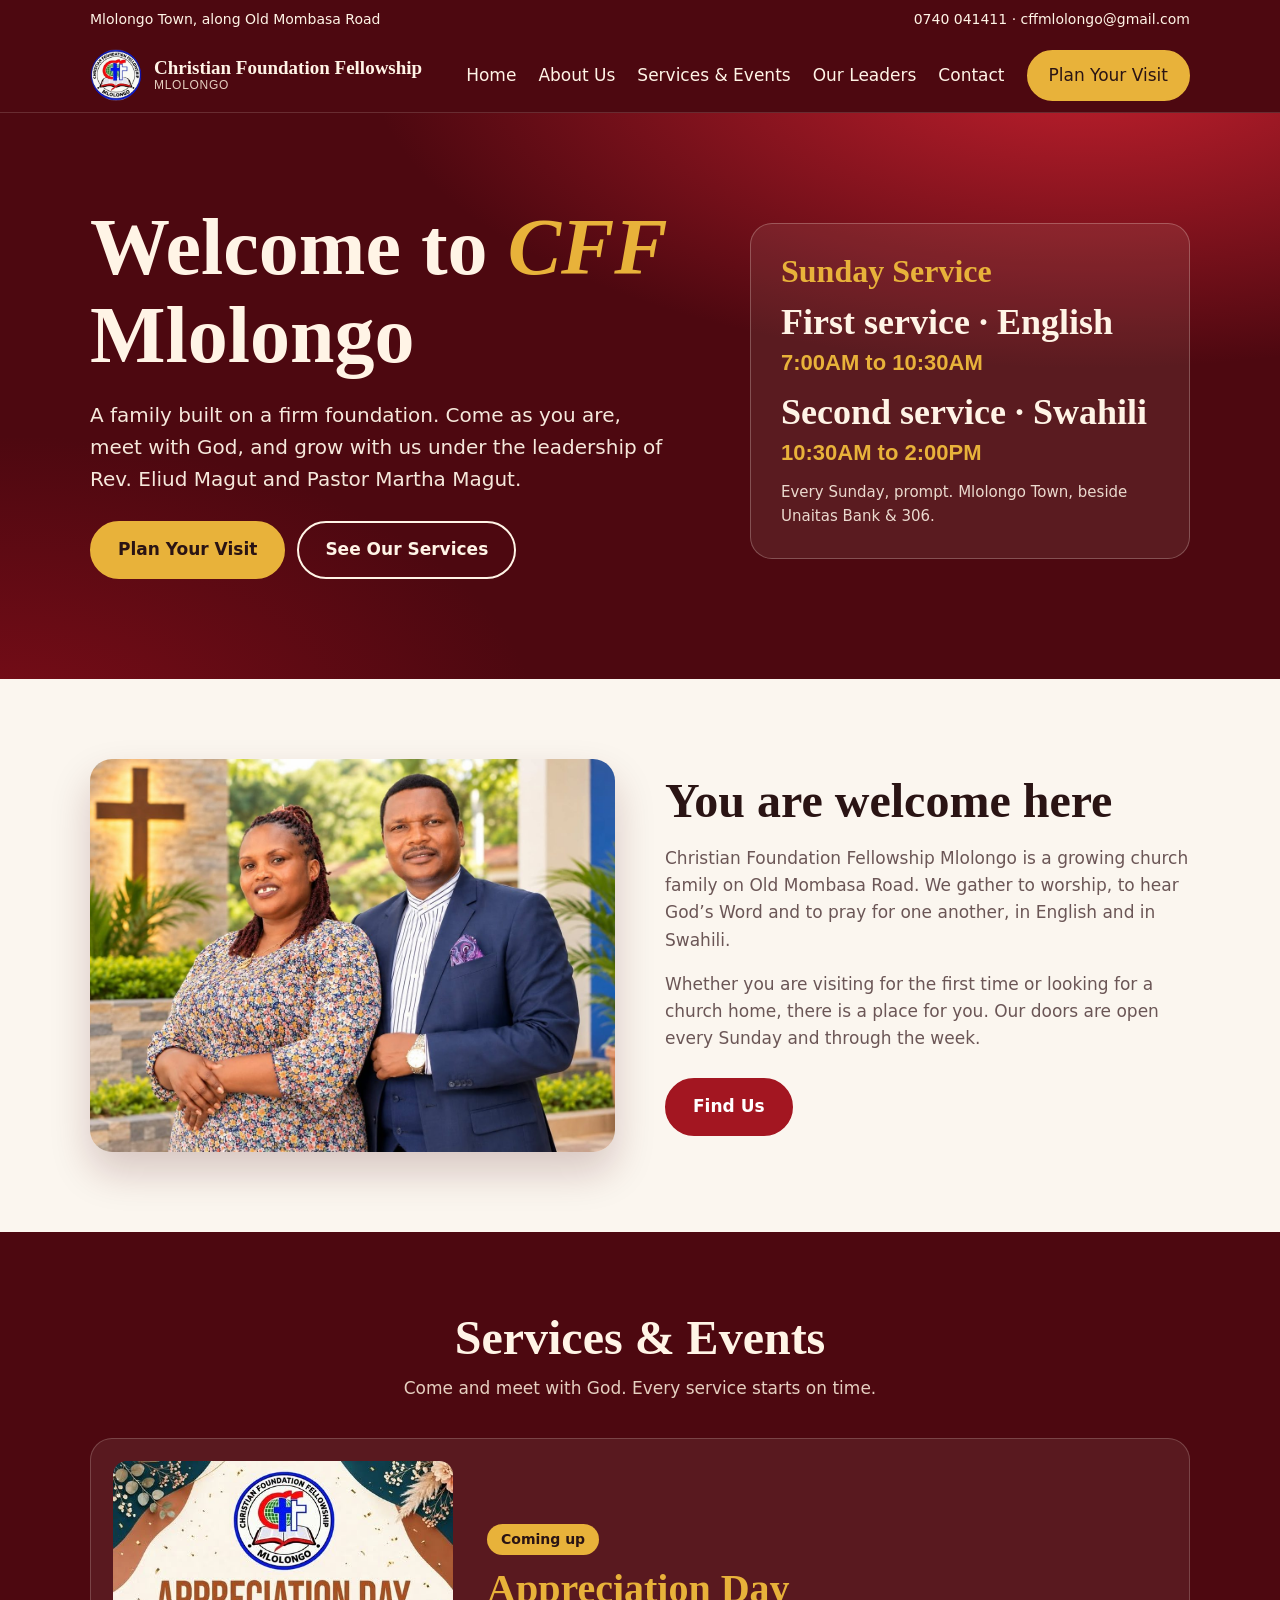
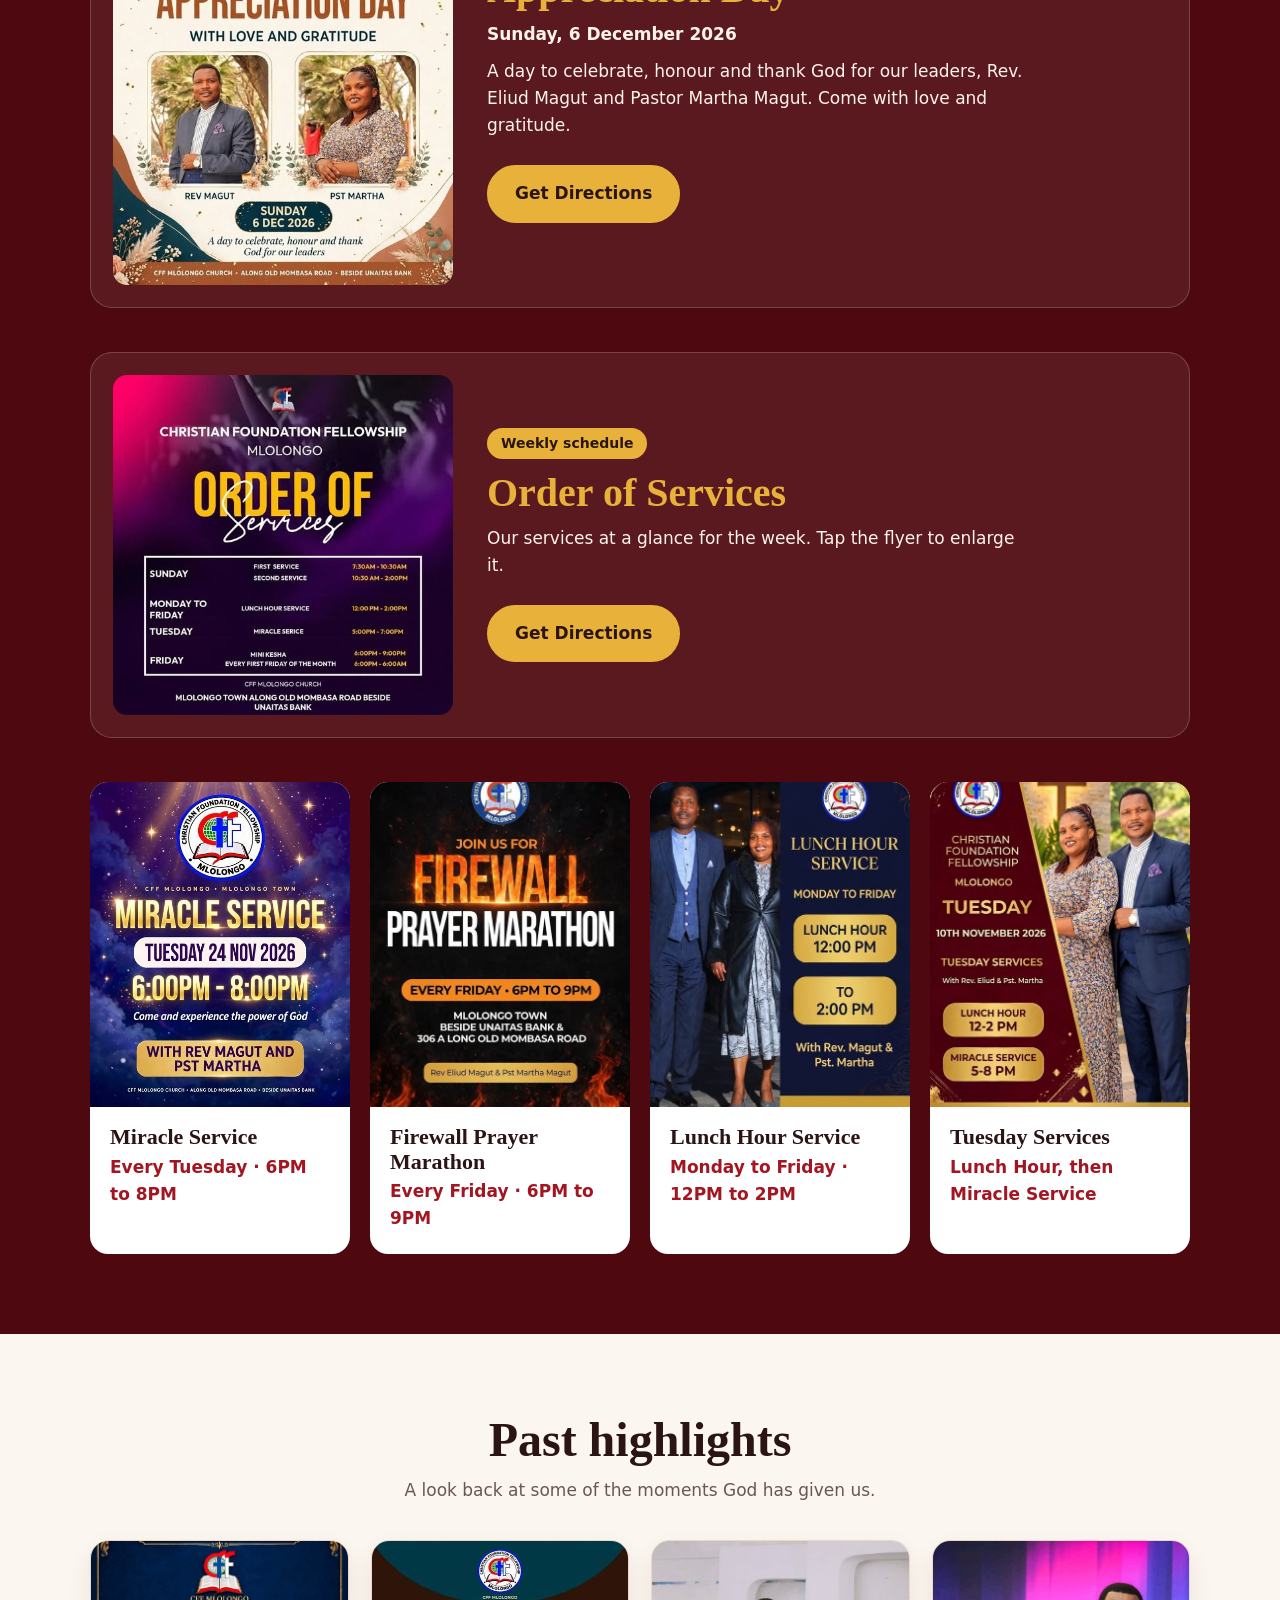
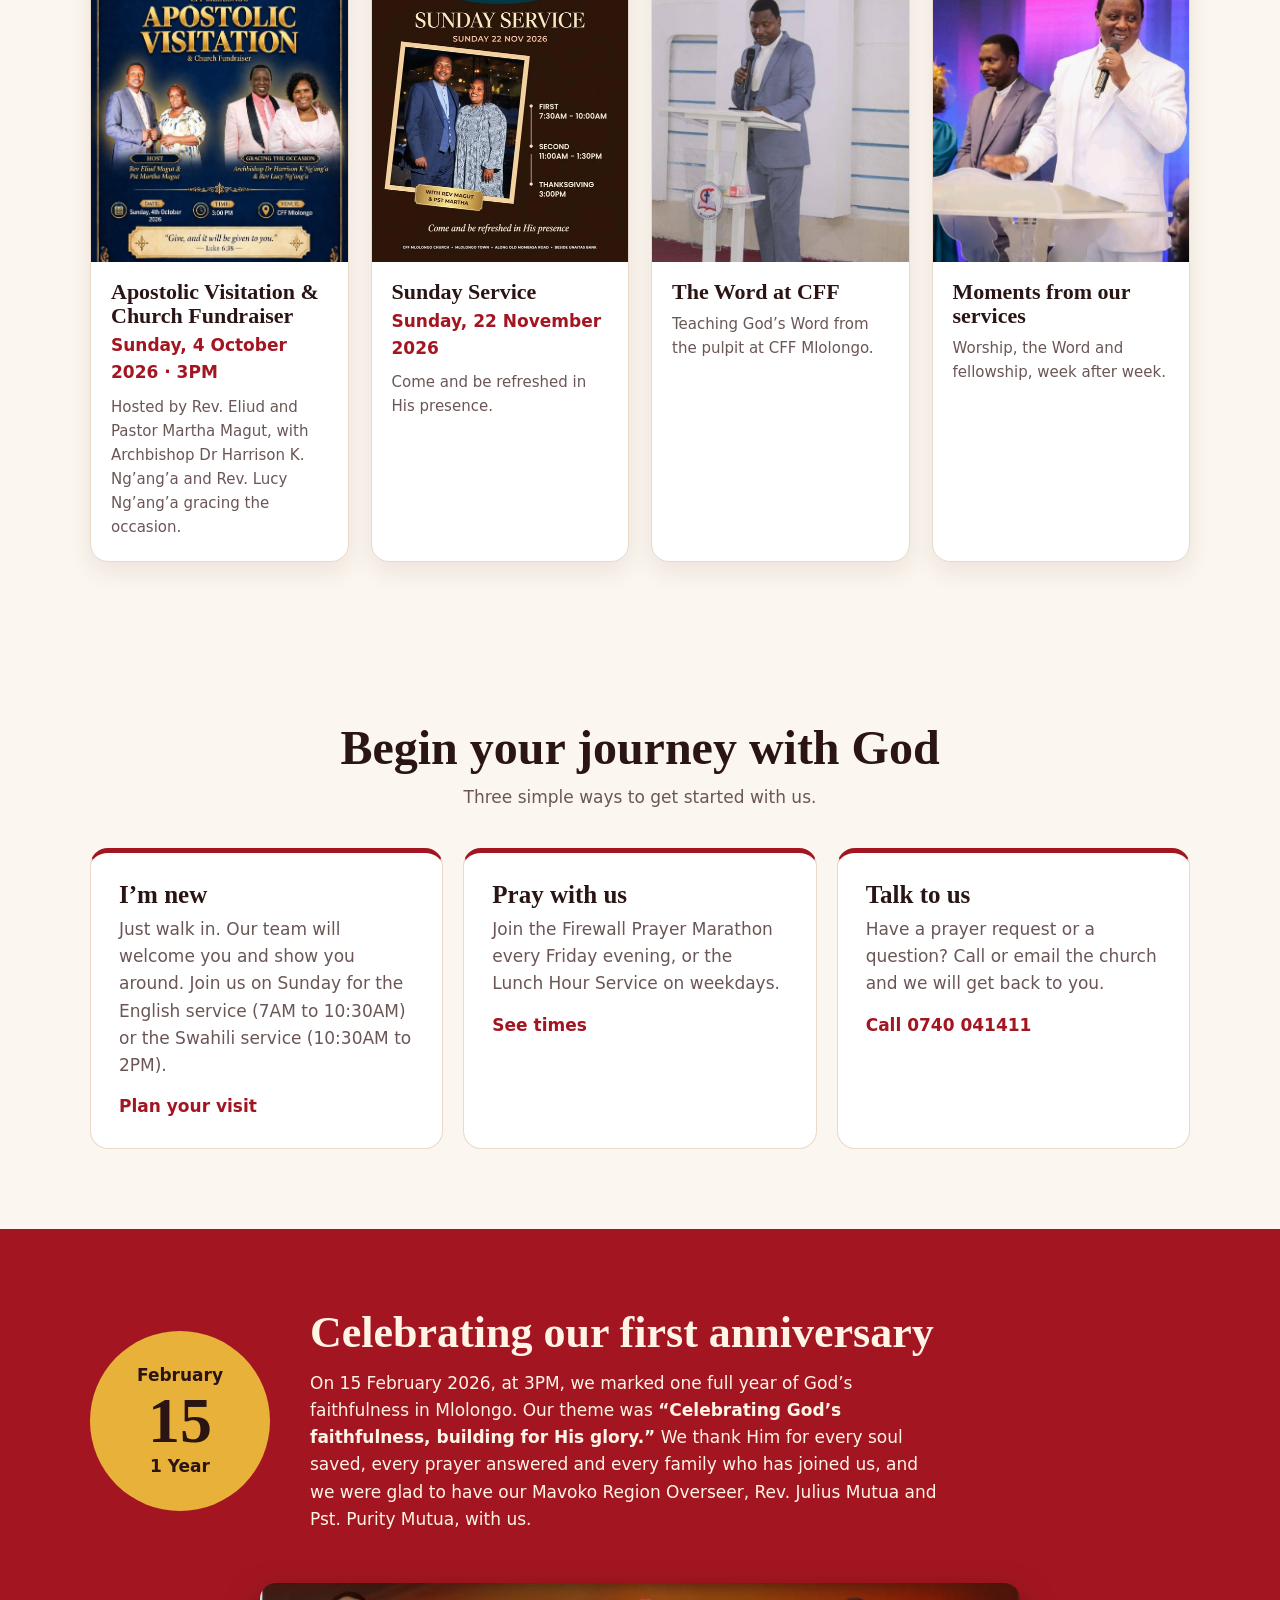
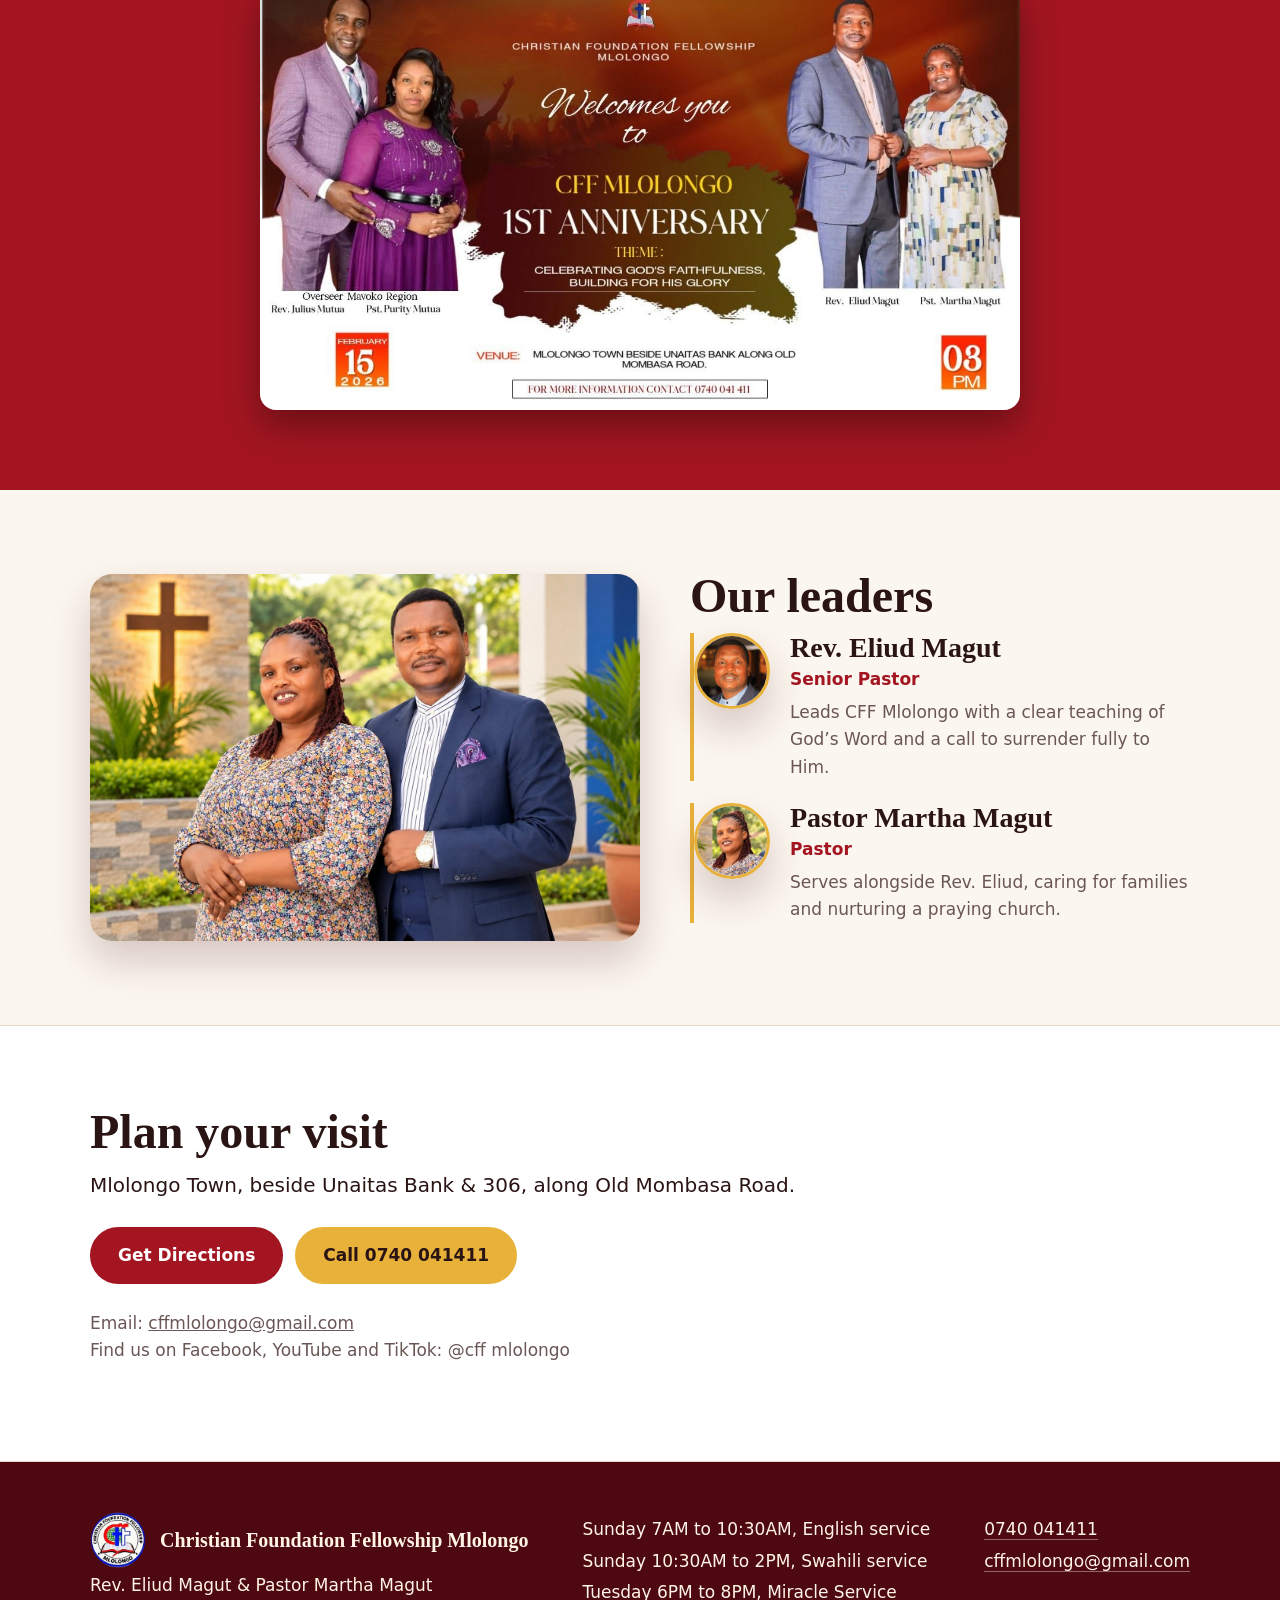
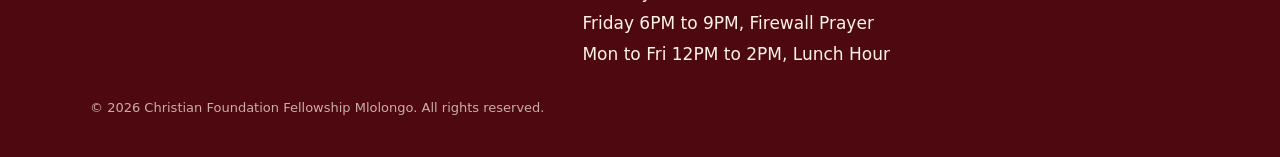
==== commit e47d35a8: "Add files via upload" ====
--- a/index.html
+++ b/index.html
@@ -4,7 +4,7 @@
 <meta charset="utf-8">
 <meta name="viewport" content="width=device-width, initial-scale=1">
 <title>Christian Foundation Fellowship Mlolongo</title>
-<meta name="description" content="Christian Foundation Fellowship Mlolongo. Join us every Sunday, 7AM English and 10:30AM Swahili, beside Unaitas Bank along Old Mombasa Road.">
+<meta name="description" content="Christian Foundation Fellowship Mlolongo. Join us every Sunday: English service 7AM to 10:30AM, Swahili service 10:30AM to 2PM, beside Unaitas Bank along Old Mombasa Road.">
 <meta property="og:title" content="Christian Foundation Fellowship Mlolongo">
 <meta property="og:description" content="Join us every Sunday. Rev. Eliud Magut and Pastor Martha Magut.">
 <meta property="og:image" content="images/images/pastors.jpg">
@@ -42,8 +42,10 @@
   </div>
   <div class="sunday">
     <h2>Sunday Service</h2>
-    <div class="t">7AM · English</div>
-    <div class="t">10:30AM–2PM · Swahili</div>
+    <div class="t">First service · English</div>
+    <div class="t" style="font-family:Figtree,sans-serif;font-size:22px;color:#e8b23a;margin-bottom:14px">7:00AM to 10:30AM</div>
+    <div class="t">Second service · Swahili</div>
+    <div class="t" style="font-family:Figtree,sans-serif;font-size:22px;color:#e8b23a">10:30AM to 2:00PM</div>
     <p>Every Sunday, prompt. Mlolongo Town, beside Unaitas Bank &amp; 306.</p>
   </div>
 </div></header>
@@ -106,7 +108,7 @@
   <h2 class="title center">Begin your journey with God</h2>
   <p class="lead center">Three simple ways to get started with us.</p>
   <div class="grid3">
-    <div class="card"><h3>I’m new</h3><p>Just walk in. Our team will welcome you and show you around. Join us on Sunday at 7AM (English) or 10:30AM (Swahili).</p><a class="more" href="#contact">Plan your visit</a></div>
+    <div class="card"><h3>I’m new</h3><p>Just walk in. Our team will welcome you and show you around. Join us on Sunday for the English service (7AM to 10:30AM) or the Swahili service (10:30AM to 2PM).</p><a class="more" href="#contact">Plan your visit</a></div>
     <div class="card"><h3>Pray with us</h3><p>Join the Firewall Prayer Marathon every Friday evening, or the Lunch Hour Service on weekdays.</p><a class="more" href="#events">See times</a></div>
     <div class="card"><h3>Talk to us</h3><p>Have a prayer request or a question? Call or email the church and we will get back to you.</p><a class="more" href="tel:0740041411">Call 0740 041411</a></div>
   </div>
@@ -136,7 +138,7 @@
 
 <footer><div class="wrap">
   <div><div class="brandline"><img src="images/images/logo.png" alt=""><span>Christian Foundation Fellowship Mlolongo</span></div><p>Rev. Eliud Magut &amp; Pastor Martha Magut</p></div>
-  <div><p>Sunday 7AM, English</p><p>Sunday 10:30AM to 2PM, Swahili</p><p>Tuesday 6PM to 8PM, Miracle Service</p><p>Friday 6PM to 9PM, Firewall Prayer</p><p>Mon to Fri 12PM to 2PM, Lunch Hour</p></div>
+  <div><p>Sunday 7AM to 10:30AM, English service</p><p>Sunday 10:30AM to 2PM, Swahili service</p><p>Tuesday 6PM to 8PM, Miracle Service</p><p>Friday 6PM to 9PM, Firewall Prayer</p><p>Mon to Fri 12PM to 2PM, Lunch Hour</p></div>
   <div><p><a href="tel:0740041411">0740 041411</a></p><p><a href="mailto:cffmlolongo@gmail.com">cffmlolongo@gmail.com</a></p></div>
 </div>
 <div class="wrap"><p class="small">© 2026 Christian Foundation Fellowship Mlolongo. All rights reserved.</p></div></footer>
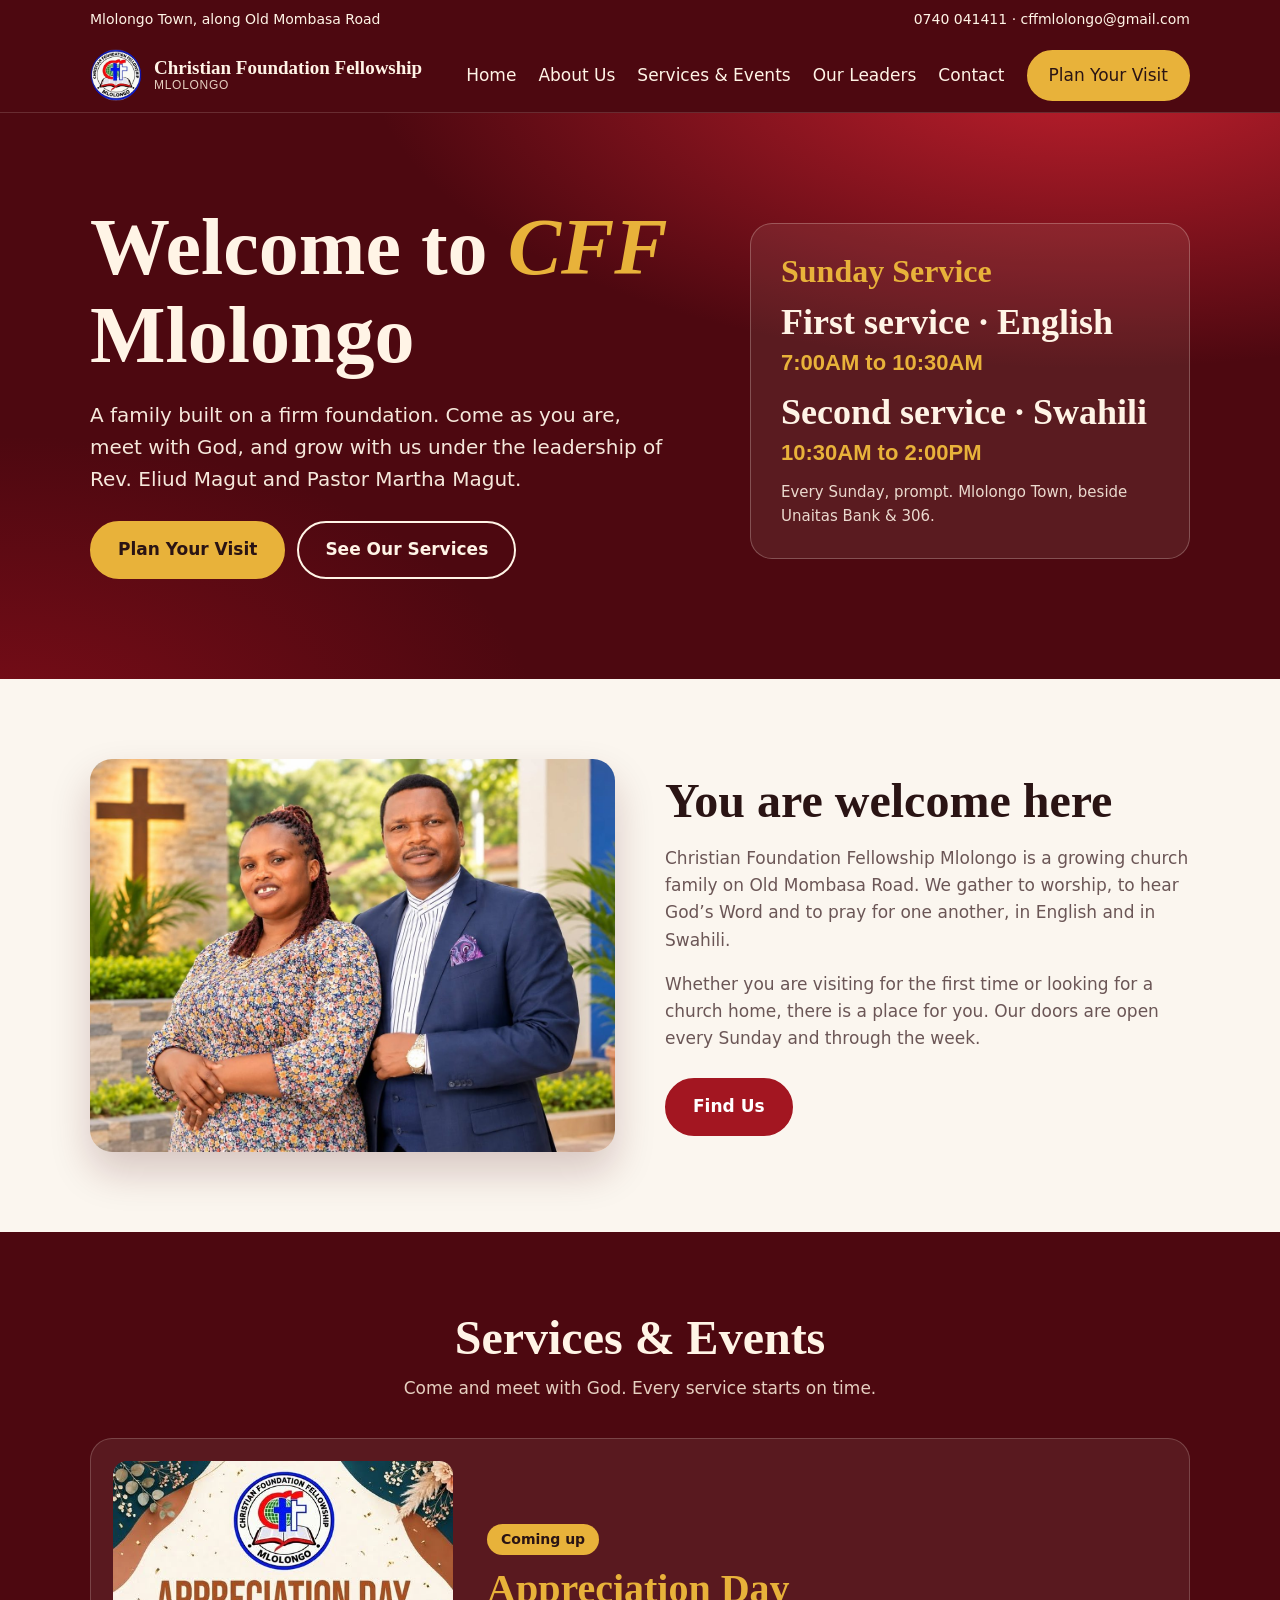
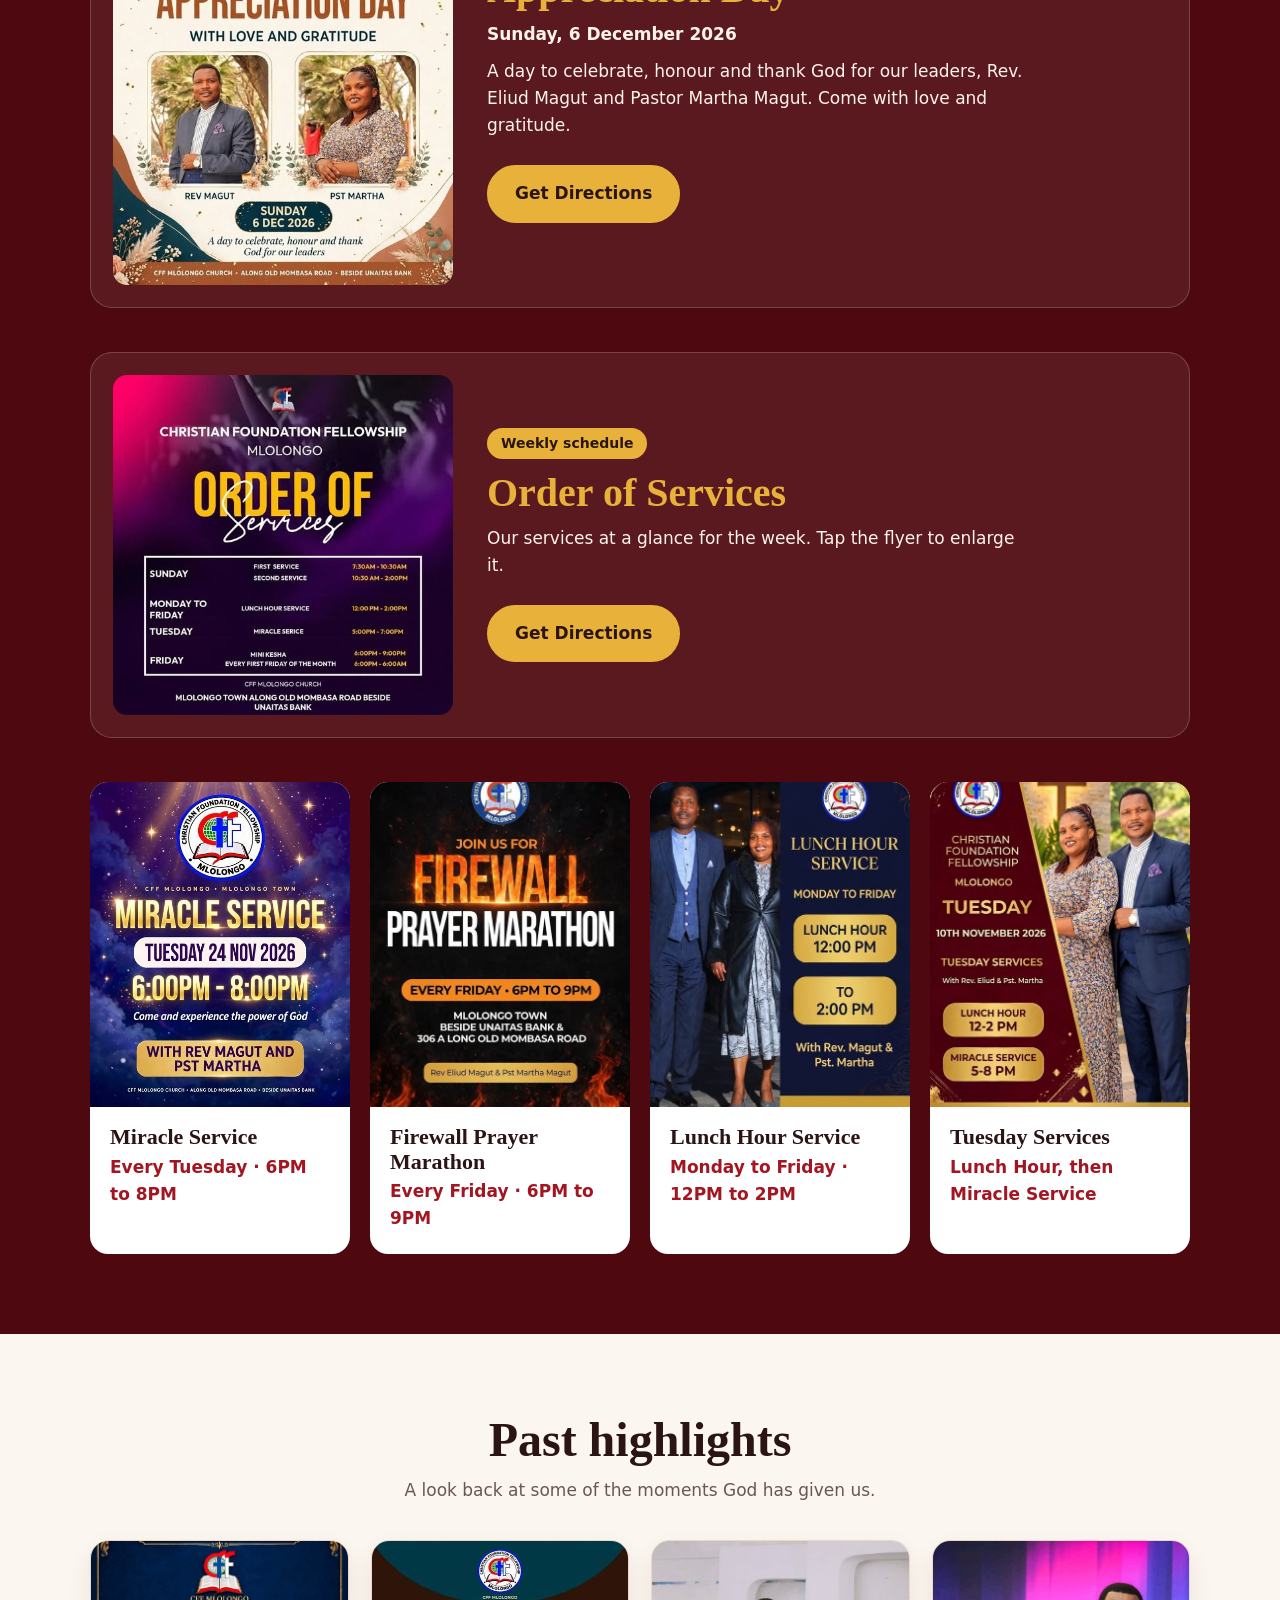
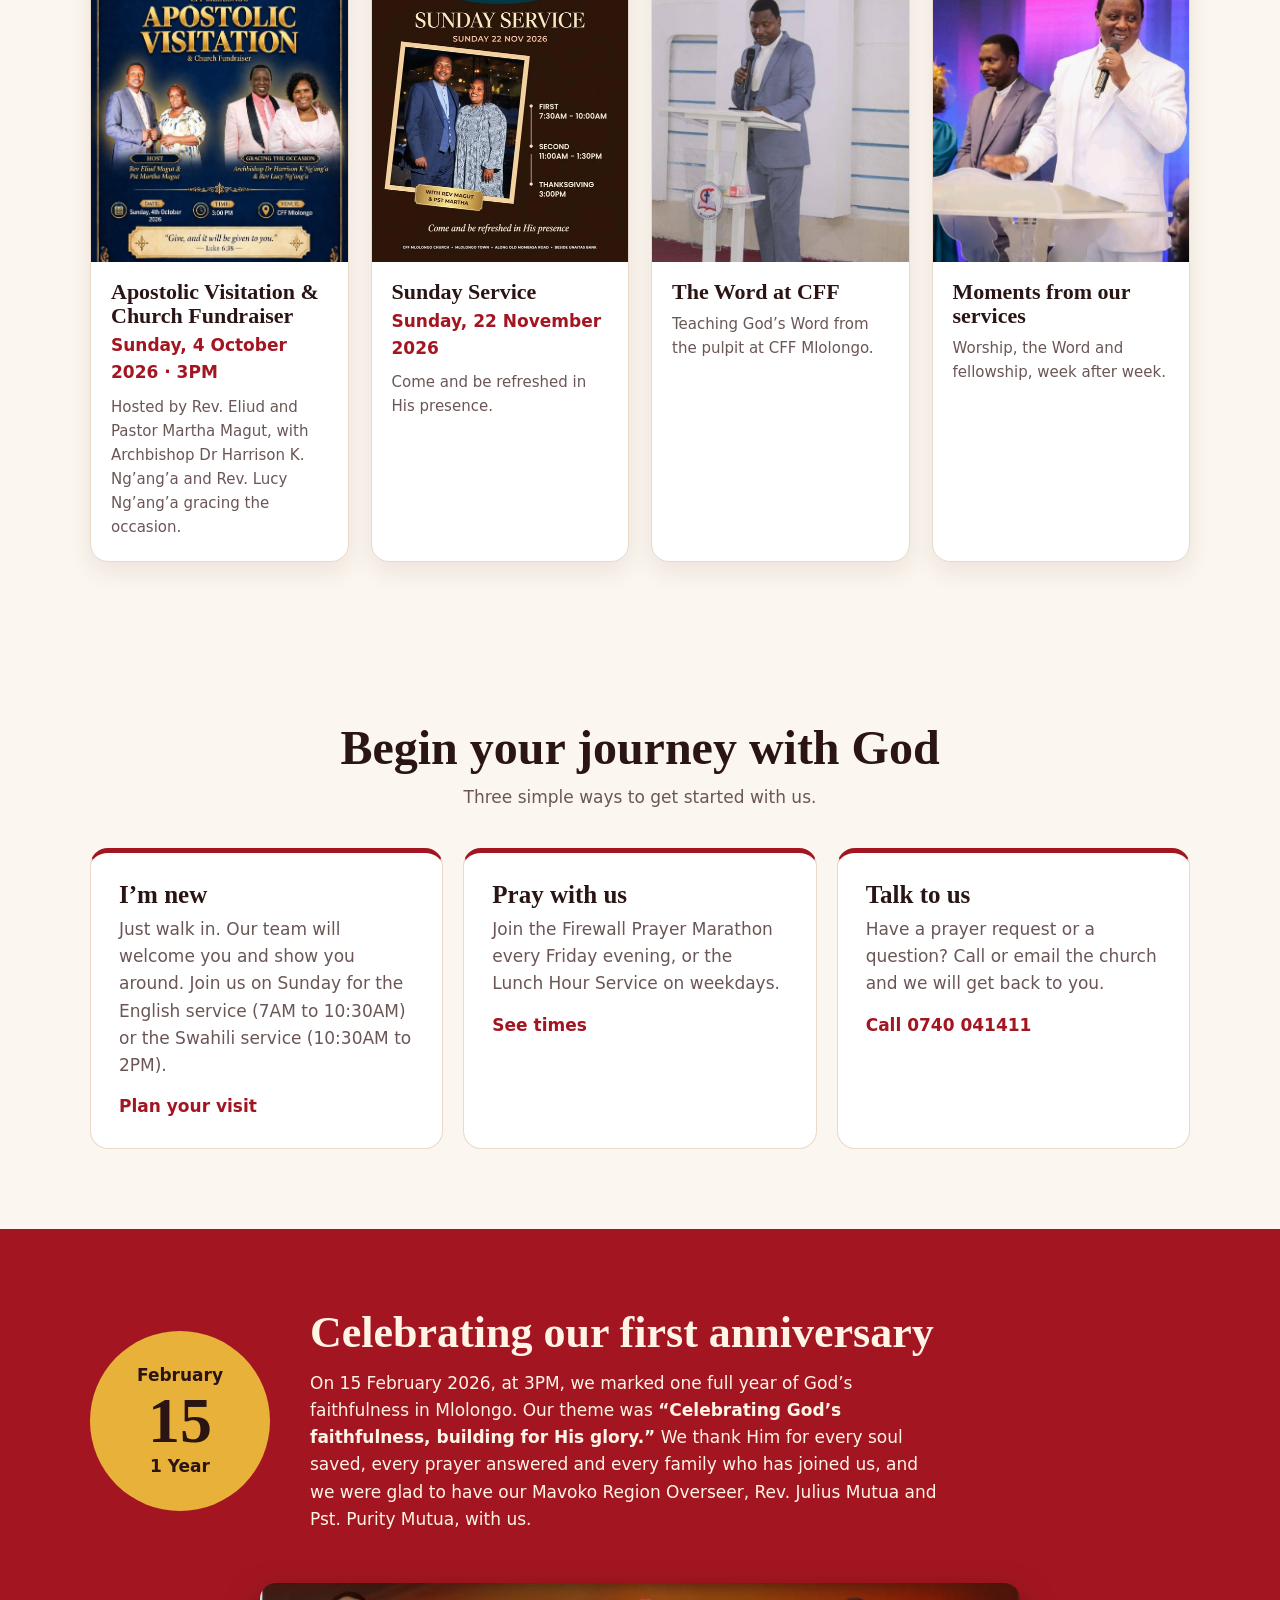
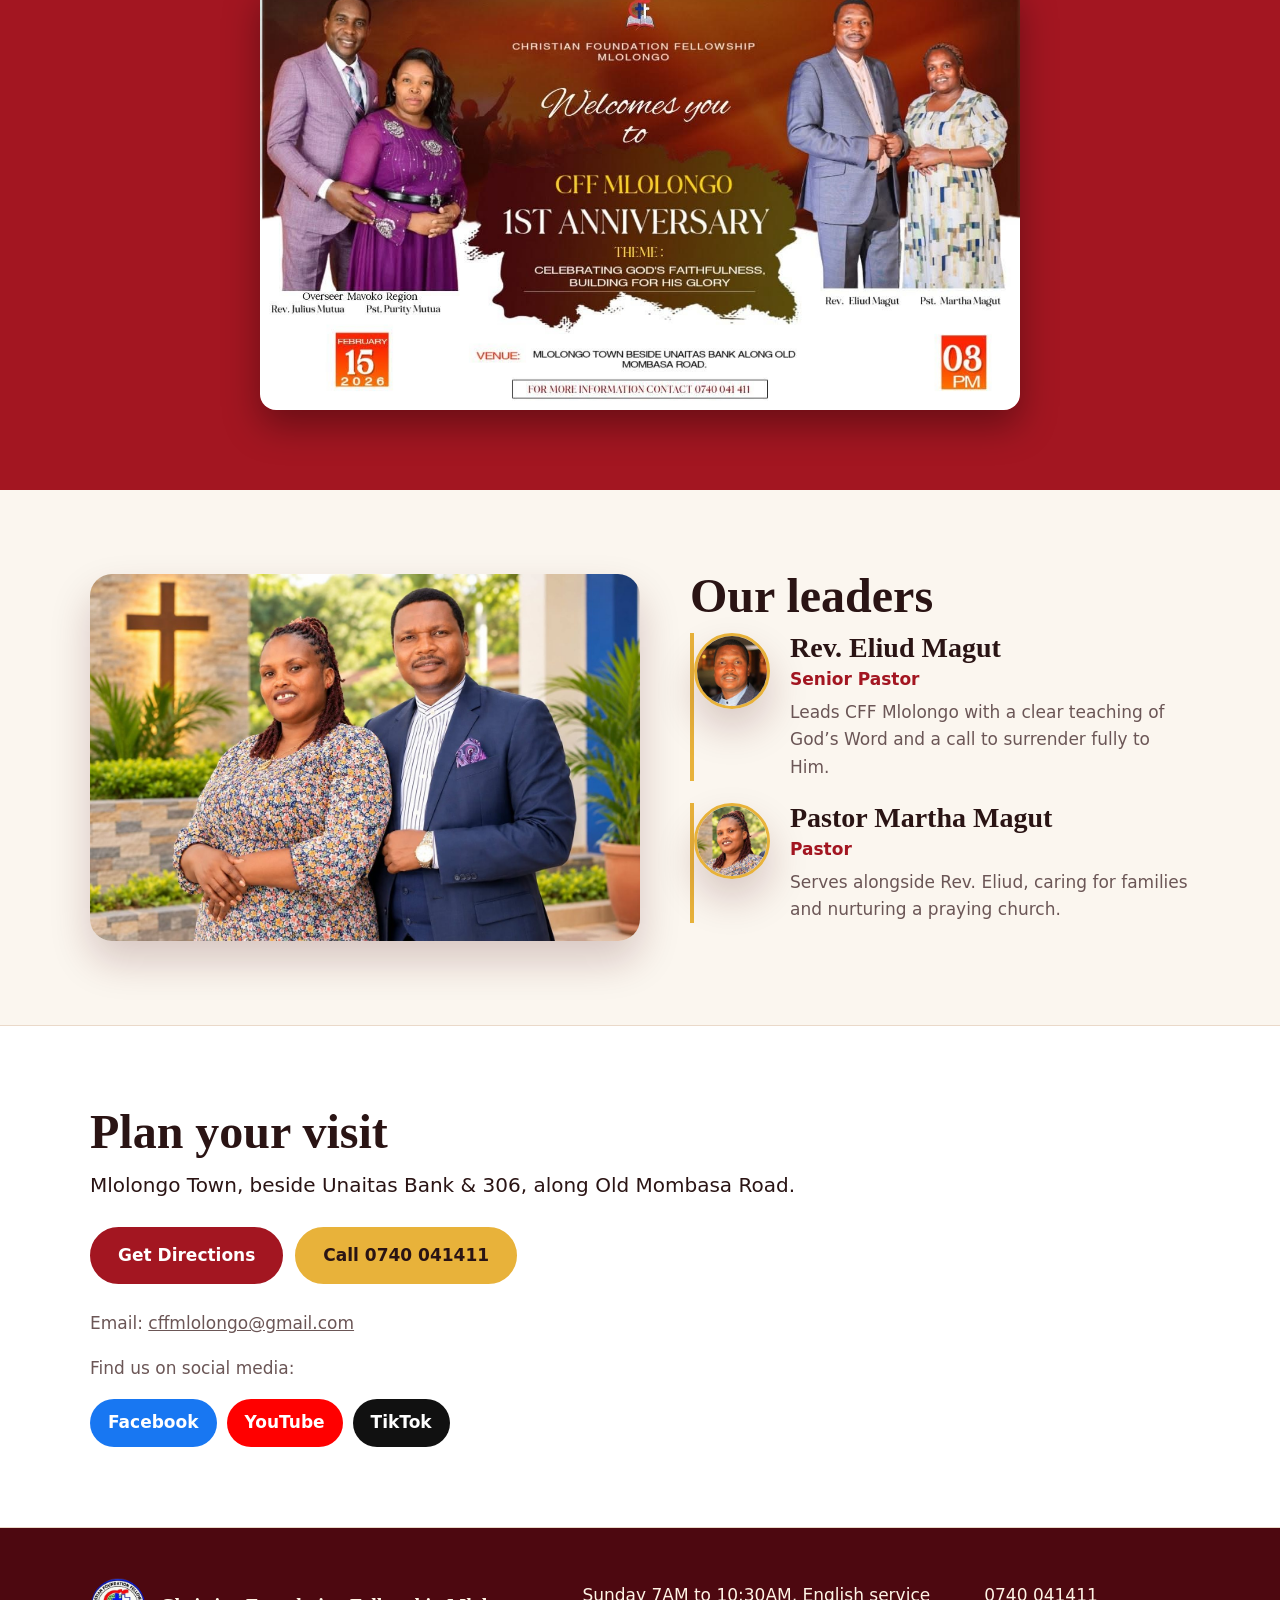
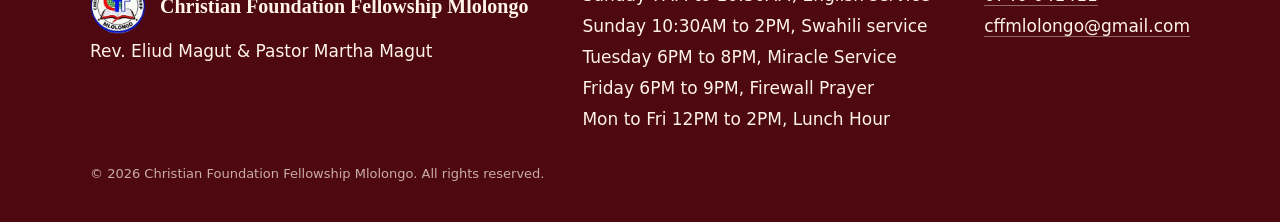
==== commit fc198314: "Add files via upload" ====
--- a/index.html
+++ b/index.html
@@ -7,23 +7,55 @@
 <meta name="description" content="Christian Foundation Fellowship Mlolongo. Join us every Sunday: English service 7AM to 10:30AM, Swahili service 10:30AM to 2PM, beside Unaitas Bank along Old Mombasa Road.">
 <meta property="og:title" content="Christian Foundation Fellowship Mlolongo">
 <meta property="og:description" content="Join us every Sunday. Rev. Eliud Magut and Pastor Martha Magut.">
-<meta property="og:image" content="images/images/pastors.jpg">
+<meta property="og:image" content="https://hopemutheu733-cmd.github.io/cff-mlolongo/images/images/pastors.jpg">
+<meta property="og:type" content="website">
+<meta property="og:url" content="https://hopemutheu733-cmd.github.io/cff-mlolongo/">
+<meta name="twitter:card" content="summary_large_image">
+<link rel="canonical" href="https://hopemutheu733-cmd.github.io/cff-mlolongo/">
 <link rel="icon" href="images/images/logo.png">
 <link rel="preconnect" href="https://fonts.googleapis.com">
 <link rel="preconnect" href="https://fonts.gstatic.com" crossorigin>
 <link href="https://fonts.googleapis.com/css2?family=Fraunces:opsz,wght@9..144,600;9..144,800&family=Figtree:wght@400;500;700&display=swap" rel="stylesheet">
 <link rel="stylesheet" href="style.css">
+<script type="application/ld+json">
+{
+  "@context": "https://schema.org",
+  "@type": "Church",
+  "name": "Christian Foundation Fellowship Mlolongo",
+  "url": "https://hopemutheu733-cmd.github.io/cff-mlolongo/",
+  "image": "https://hopemutheu733-cmd.github.io/cff-mlolongo/images/images/pastors.jpg",
+  "telephone": "+254740041411",
+  "email": "cffmlolongo@gmail.com",
+  "sameAs": [
+    "https://www.facebook.com/p/Christian-Foundation-Fellowship-Mlolongo-61575318900422/",
+    "https://www.youtube.com/@cffmlolongo",
+    "https://www.tiktok.com/@cff_.mlolongo"
+  ],
+  "address": {
+    "@type": "PostalAddress",
+    "streetAddress": "Beside Unaitas Bank, Old Mombasa Road",
+    "addressLocality": "Mlolongo",
+    "addressCountry": "KE"
+  },
+  "openingHoursSpecification": [
+    {"@type": "OpeningHoursSpecification", "dayOfWeek": "Sunday", "opens": "07:00", "closes": "14:00"},
+    {"@type": "OpeningHoursSpecification", "dayOfWeek": ["Monday","Tuesday","Wednesday","Thursday","Friday"], "opens": "12:00", "closes": "14:00"},
+    {"@type": "OpeningHoursSpecification", "dayOfWeek": "Tuesday", "opens": "18:00", "closes": "20:00"},
+    {"@type": "OpeningHoursSpecification", "dayOfWeek": "Friday", "opens": "18:00", "closes": "21:00"}
+  ]
+}
+</script>
 </head>
 <body>
 
 <div class="top"><div class="wrap">
   <span>Mlolongo Town, along Old Mombasa Road</span>
-  <span><a href="tel:0740041411">0740 041411</a> · <a href="mailto:cffmlolongo@gmail.com">cffmlolongo@gmail.com</a></span>
+  <span><a href="tel:+254740041411">0740 041411</a> · <a href="mailto:cffmlolongo@gmail.com">cffmlolongo@gmail.com</a></span>
 </div></div>
 
 <nav class="main"><div class="wrap">
   <a class="brand" href="#home"><img src="images/images/logo.png" alt="CFF Mlolongo logo"><span>Christian Foundation Fellowship<small>MLOLONGO</small></span></a>
-  <button class="burger" id="burger" aria-label="Menu">Menu</button>
+  <button class="burger" id="burger" aria-label="Menu" aria-expanded="false" aria-controls="links">Menu</button>
   <div class="links" id="links">
     <a href="#home">Home</a>
     <a href="#about">About Us</a>
@@ -51,7 +83,7 @@
 </div></header>
 
 <section class="welcome" id="about"><div class="wrap">
-  <img class="ph" src="images/images/pastors.jpg" alt="Rev. Eliud Magut and Pastor Martha Magut">
+  <img loading="lazy" decoding="async" class="ph" src="images/images/pastors.jpg" alt="Rev. Eliud Magut and Pastor Martha Magut">
   <div>
     <h2 class="title">You are welcome here</h2>
     <p>Christian Foundation Fellowship Mlolongo is a growing church family on Old Mombasa Road. We gather to worship, to hear God’s Word and to pray for one another, in English and in Swahili.</p>
@@ -65,7 +97,7 @@
   <p class="lead center">Come and meet with God. Every service starts on time.</p>
 
   <div class="featured">
-    <img src="images/images/appreciation-day.jpg" alt="Appreciation Day flyer" data-zoom>
+    <img loading="lazy" decoding="async" src="images/images/appreciation-day.jpg" alt="Appreciation Day flyer" data-zoom>
     <div>
       <span class="tag">Coming up</span>
       <h3>Appreciation Day</h3>
@@ -76,7 +108,7 @@
   </div>
 
   <div class="featured">
-    <img src="images/images/order-of-services.jpg" alt="Order of services flyer" data-zoom>
+    <img loading="lazy" decoding="async" src="images/images/order-of-services.jpg" alt="Order of services flyer" data-zoom>
     <div>
       <span class="tag">Weekly schedule</span>
       <h3>Order of Services</h3>
@@ -86,10 +118,10 @@
   </div>
 
   <div class="cards4">
-    <div class="ev"><img src="images/images/miracle-service.jpg" alt="Miracle Service flyer" data-zoom><div><h3>Miracle Service</h3><p class="when">Every Tuesday · 6PM to 8PM</p></div></div>
-    <div class="ev"><img src="images/images/firewall-prayer.jpg" alt="Firewall Prayer Marathon flyer" data-zoom><div><h3>Firewall Prayer Marathon</h3><p class="when">Every Friday · 6PM to 9PM</p></div></div>
-    <div class="ev"><img src="images/images/lunch-hour.jpg" alt="Lunch Hour Service flyer" data-zoom><div><h3>Lunch Hour Service</h3><p class="when">Monday to Friday · 12PM to 2PM</p></div></div>
-    <div class="ev"><img src="images/images/tuesday-services.jpg" alt="Tuesday services flyer" data-zoom><div><h3>Tuesday Services</h3><p class="when">Lunch Hour, then Miracle Service</p></div></div>
+    <div class="ev"><img loading="lazy" decoding="async" src="images/images/miracle-service.jpg" alt="Miracle Service flyer" data-zoom><div><h3>Miracle Service</h3><p class="when">Every Tuesday · 6PM to 8PM</p></div></div>
+    <div class="ev"><img loading="lazy" decoding="async" src="images/images/firewall-prayer.jpg" alt="Firewall Prayer Marathon flyer" data-zoom><div><h3>Firewall Prayer Marathon</h3><p class="when">Every Friday · 6PM to 9PM</p></div></div>
+    <div class="ev"><img loading="lazy" decoding="async" src="images/images/lunch-hour.jpg" alt="Lunch Hour Service flyer" data-zoom><div><h3>Lunch Hour Service</h3><p class="when">Monday to Friday · 12PM to 2PM</p></div></div>
+    <div class="ev"><img loading="lazy" decoding="async" src="images/images/tuesday-services.jpg" alt="Tuesday services flyer" data-zoom><div><h3>Tuesday Services</h3><p class="when">Lunch Hour, then Miracle Service</p></div></div>
   </div>
 </div></section>
 
@@ -97,10 +129,10 @@
   <h2 class="title center">Past highlights</h2>
   <p class="lead center">A look back at some of the moments God has given us.</p>
   <div class="hl">
-    <div class="ev"><img src="images/images/apostolic-visitation.jpg" alt="Apostolic Visitation and Church Fundraiser flyer" data-zoom><div><h3>Apostolic Visitation &amp; Church Fundraiser</h3><p class="when">Sunday, 4 October 2026 · 3PM</p><p class="note">Hosted by Rev. Eliud and Pastor Martha Magut, with Archbishop Dr Harrison K. Ng’ang’a and Rev. Lucy Ng’ang’a gracing the occasion.</p></div></div>
-    <div class="ev"><img src="images/images/sunday-service.jpg" alt="Sunday Service flyer, 22 November 2026" data-zoom><div><h3>Sunday Service</h3><p class="when">Sunday, 22 November 2026</p><p class="note">Come and be refreshed in His presence.</p></div></div>
-    <div class="ev"><img src="images/images/sermon.jpg" alt="Preaching at CFF Mlolongo" data-zoom><div><h3>The Word at CFF</h3><p class="note">Teaching God’s Word from the pulpit at CFF Mlolongo.</p></div></div>
-    <div class="ev"><img src="images/images/service-moment.jpg" alt="A moment during a service at CFF Mlolongo" data-zoom><div><h3>Moments from our services</h3><p class="note">Worship, the Word and fellowship, week after week.</p></div></div>
+    <div class="ev"><img loading="lazy" decoding="async" src="images/images/apostolic-visitation.jpg" alt="Apostolic Visitation and Church Fundraiser flyer" data-zoom><div><h3>Apostolic Visitation &amp; Church Fundraiser</h3><p class="when">Sunday, 4 October 2026 · 3PM</p><p class="note">Hosted by Rev. Eliud and Pastor Martha Magut, with Archbishop Dr Harrison K. Ng’ang’a and Rev. Lucy Ng’ang’a gracing the occasion.</p></div></div>
+    <div class="ev"><img loading="lazy" decoding="async" src="images/images/sunday-service.jpg" alt="Sunday Service flyer, 22 November 2026" data-zoom><div><h3>Sunday Service</h3><p class="when">Sunday, 22 November 2026</p><p class="note">Come and be refreshed in His presence.</p></div></div>
+    <div class="ev"><img loading="lazy" decoding="async" src="images/images/sermon.jpg" alt="Preaching at CFF Mlolongo" data-zoom><div><h3>The Word at CFF</h3><p class="note">Teaching God’s Word from the pulpit at CFF Mlolongo.</p></div></div>
+    <div class="ev"><img loading="lazy" decoding="async" src="images/images/service-moment.jpg" alt="A moment during a service at CFF Mlolongo" data-zoom><div><h3>Moments from our services</h3><p class="note">Worship, the Word and fellowship, week after week.</p></div></div>
   </div>
 </div></section>
 
@@ -110,47 +142,54 @@
   <div class="grid3">
     <div class="card"><h3>I’m new</h3><p>Just walk in. Our team will welcome you and show you around. Join us on Sunday for the English service (7AM to 10:30AM) or the Swahili service (10:30AM to 2PM).</p><a class="more" href="#contact">Plan your visit</a></div>
     <div class="card"><h3>Pray with us</h3><p>Join the Firewall Prayer Marathon every Friday evening, or the Lunch Hour Service on weekdays.</p><a class="more" href="#events">See times</a></div>
-    <div class="card"><h3>Talk to us</h3><p>Have a prayer request or a question? Call or email the church and we will get back to you.</p><a class="more" href="tel:0740041411">Call 0740 041411</a></div>
+    <div class="card"><h3>Talk to us</h3><p>Have a prayer request or a question? Call or email the church and we will get back to you.</p><a class="more" href="tel:+254740041411">Call 0740 041411</a></div>
   </div>
 </div></section>
 
 <section class="anni" id="anniversary"><div class="wrap">
   <div class="date"><span>February</span><b>15</b><span>1 Year</span></div>
   <div class="anni-text"><h2>Celebrating our first anniversary</h2><p>On 15 February 2026, at 3PM, we marked one full year of God’s faithfulness in Mlolongo. Our theme was <strong>“Celebrating God’s faithfulness, building for His glory.”</strong> We thank Him for every soul saved, every prayer answered and every family who has joined us, and we were glad to have our Mavoko Region Overseer, Rev. Julius Mutua and Pst. Purity Mutua, with us.</p></div>
-  <img class="anni-img" src="images/images/anniversary.jpg" alt="CFF Mlolongo 1st Anniversary flyer" data-zoom>
+  <img loading="lazy" decoding="async" class="anni-img" src="images/images/anniversary.jpg" alt="CFF Mlolongo 1st Anniversary flyer" data-zoom>
 </div></section>
 
 <section class="leaders" id="leaders"><div class="wrap">
-  <img src="images/images/pastors.jpg" alt="Rev. Eliud Magut and Pastor Martha Magut">
+  <img loading="lazy" decoding="async" src="images/images/pastors.jpg" alt="Rev. Eliud Magut and Pastor Martha Magut">
   <div>
     <h2 class="title">Our leaders</h2>
-    <div class="who"><img class="av" src="images/images/Rev%20Eliud%20Magut.jpg" alt="Rev. Eliud Magut"><h3>Rev. Eliud Magut</h3><p class="role">Senior Pastor</p><p>Leads CFF Mlolongo with a clear teaching of God’s Word and a call to surrender fully to Him.</p></div>
-    <div class="who"><img class="av" src="images/images/Pastor%20Martha%20Magut.jpg" alt="Pastor Martha Magut"><h3>Pastor Martha Magut</h3><p class="role">Pastor</p><p>Serves alongside Rev. Eliud, caring for families and nurturing a praying church.</p></div>
+    <div class="who"><img loading="lazy" decoding="async" class="av" src="images/images/Rev%20Eliud%20Magut.jpg" alt="Rev. Eliud Magut"><h3>Rev. Eliud Magut</h3><p class="role">Senior Pastor</p><p>Leads CFF Mlolongo with a clear teaching of God’s Word and a call to surrender fully to Him.</p></div>
+    <div class="who"><img loading="lazy" decoding="async" class="av" src="images/images/Pastor%20Martha%20Magut.jpg" alt="Pastor Martha Magut"><h3>Pastor Martha Magut</h3><p class="role">Pastor</p><p>Serves alongside Rev. Eliud, caring for families and nurturing a praying church.</p></div>
   </div>
 </div></section>
 
 <section class="visit" id="contact"><div class="wrap">
   <h2 class="title">Plan your visit</h2>
   <p class="address">Mlolongo Town, beside Unaitas Bank &amp; 306, along Old Mombasa Road.</p>
-  <div class="cta"><a class="btn red" href="https://maps.app.goo.gl/NoRtbxfYdgS4P6Lt7" target="_blank" rel="noopener">Get Directions</a><a class="btn" href="tel:0740041411">Call 0740 041411</a></div>
-  <p style="margin-top:26px;color:var(--muted)">Email: <a href="mailto:cffmlolongo@gmail.com">cffmlolongo@gmail.com</a><br>Find us on Facebook, YouTube and TikTok: @cff mlolongo</p>
+  <div class="cta"><a class="btn red" href="https://maps.app.goo.gl/NoRtbxfYdgS4P6Lt7" target="_blank" rel="noopener">Get Directions</a><a class="btn" href="tel:+254740041411">Call 0740 041411</a></div>
+  <p style="margin-top:26px;color:var(--muted)">Email: <a href="mailto:cffmlolongo@gmail.com">cffmlolongo@gmail.com</a></p>
+  <p style="margin-top:18px;color:var(--muted)">Find us on social media:</p>
+  <div style="display:flex;gap:10px;flex-wrap:wrap;margin-top:10px">
+    <a href="https://www.facebook.com/p/Christian-Foundation-Fellowship-Mlolongo-61575318900422/" target="_blank" rel="noopener" style="background:#1877F2;color:#fff;padding:10px 18px;border-radius:999px;font-weight:700;text-decoration:none">Facebook</a>
+    <a href="https://www.youtube.com/@cffmlolongo" target="_blank" rel="noopener" style="background:#FF0000;color:#fff;padding:10px 18px;border-radius:999px;font-weight:700;text-decoration:none">YouTube</a>
+    <a href="https://www.tiktok.com/@cff_.mlolongo" target="_blank" rel="noopener" style="background:#111;color:#fff;padding:10px 18px;border-radius:999px;font-weight:700;text-decoration:none">TikTok</a>
+  </div>
 </div></section>
 
 <footer><div class="wrap">
   <div><div class="brandline"><img src="images/images/logo.png" alt=""><span>Christian Foundation Fellowship Mlolongo</span></div><p>Rev. Eliud Magut &amp; Pastor Martha Magut</p></div>
   <div><p>Sunday 7AM to 10:30AM, English service</p><p>Sunday 10:30AM to 2PM, Swahili service</p><p>Tuesday 6PM to 8PM, Miracle Service</p><p>Friday 6PM to 9PM, Firewall Prayer</p><p>Mon to Fri 12PM to 2PM, Lunch Hour</p></div>
-  <div><p><a href="tel:0740041411">0740 041411</a></p><p><a href="mailto:cffmlolongo@gmail.com">cffmlolongo@gmail.com</a></p></div>
+  <div><p><a href="tel:+254740041411">0740 041411</a></p><p><a href="mailto:cffmlolongo@gmail.com">cffmlolongo@gmail.com</a></p></div>
 </div>
 <div class="wrap"><p class="small">© 2026 Christian Foundation Fellowship Mlolongo. All rights reserved.</p></div></footer>
 
-<div id="lb"><img alt=""></div>
+<div id="lb" role="dialog" aria-label="Enlarged image"><img alt=""></div>
 <script>
 var b=document.getElementById('burger'),l=document.getElementById('links');
-b.onclick=function(){l.classList.toggle('open')};
-l.onclick=function(e){if(e.target.tagName==='A')l.classList.remove('open')};
+b.onclick=function(){var o=l.classList.toggle('open');b.setAttribute('aria-expanded',o)};
+l.onclick=function(e){if(e.target.tagName==='A'){l.classList.remove('open');b.setAttribute('aria-expanded','false')}};
 var lb=document.getElementById('lb'),li=lb.querySelector('img');
-document.querySelectorAll('[data-zoom]').forEach(function(i){i.onclick=function(){li.src=i.src;lb.classList.add('on')}});
+document.querySelectorAll('[data-zoom]').forEach(function(i){i.onclick=function(){li.src=i.src;li.alt=i.alt;lb.classList.add('on')}});
 lb.onclick=function(){lb.classList.remove('on')};
+document.addEventListener('keydown',function(e){if(e.key==='Escape')lb.classList.remove('on')});
 </script>
 </body>
 </html>
